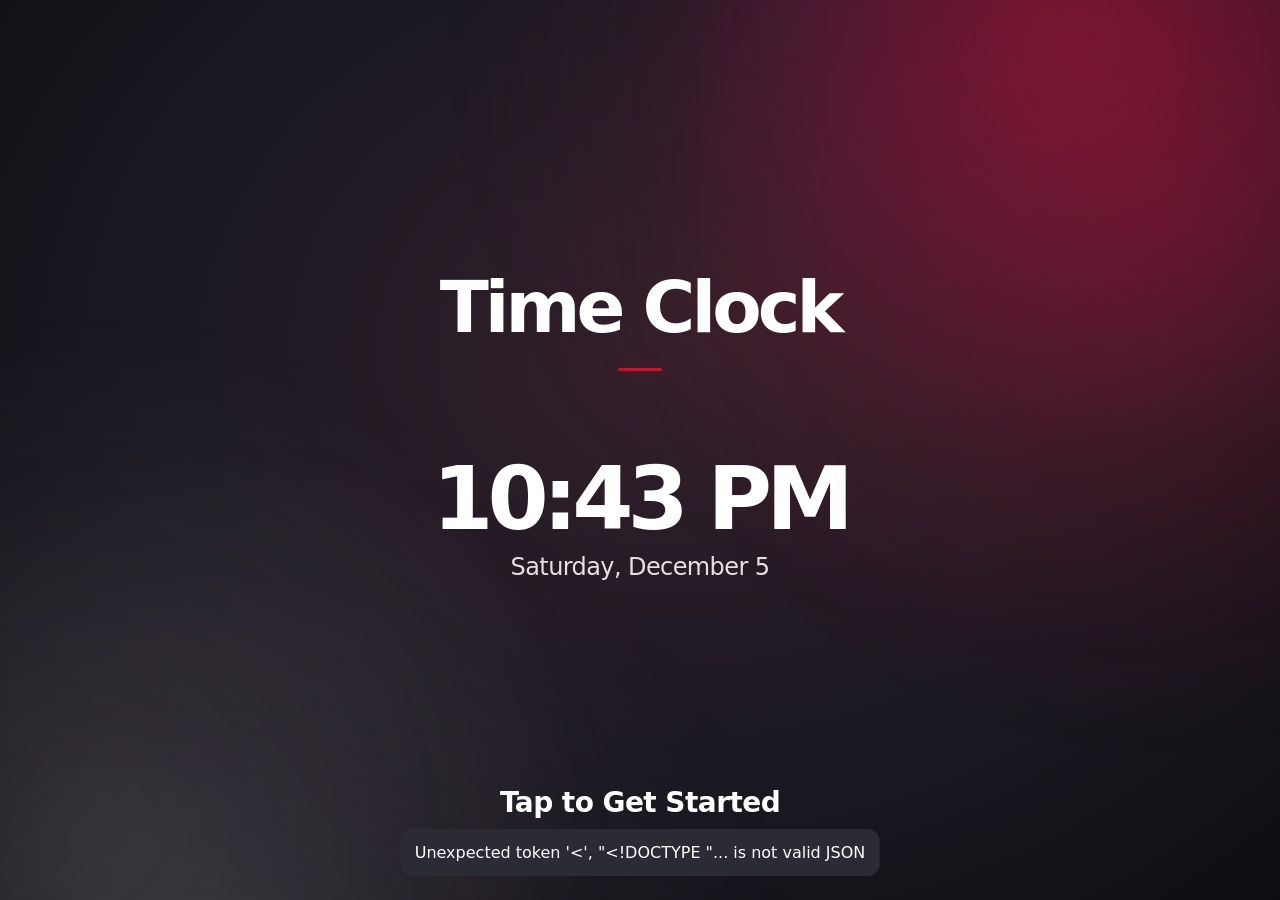
==== public/index.html @ 02bc286e "URGENT: restore known-good original kiosk welcome screen before holiday theme changes" ====
<!doctype html><html lang="en"><head><meta charset="utf-8"><meta name="viewport" content="width=device-width,initial-scale=1"><meta name="theme-color" content="#101116"><meta name="apple-mobile-web-app-capable" content="yes"><meta name="apple-mobile-web-app-title" content="CFI Time"><link rel="manifest" href="/manifest.webmanifest"><link rel="icon" href="/icon.svg"><link rel="apple-touch-icon" href="/icon-192.png"><title>CFI Time Clock</title><style>
*{box-sizing:border-box}body{margin:0;background:#f7f7f9;color:#202127;font-family:-apple-system,BlinkMacSystemFont,Inter,system-ui,sans-serif}main{max-width:540px;margin:auto;padding:28px 20px 70px}.top{display:flex;justify-content:space-between;align-items:center;margin-bottom:40px}.brand{display:flex;align-items:center;gap:12px;font-size:21px;letter-spacing:-.06em;font-weight:800}.logo{background:#b81025;color:white;border-radius:14px;width:46px;height:46px;display:grid;place-items:center;font-size:26px}.grey{color:#9798a2}.eyebrow{font-size:15px;font-weight:800;letter-spacing:.06em;color:#878893}.hello{font-size:33px;letter-spacing:-.06em;margin:10px 0}.sub{font-size:17px;color:#767883;line-height:1.5}.card{background:#fff;border:1px solid #eeeef1;border-radius:24px;padding:22px;box-shadow:0 8px 25px #22222205;margin-top:23px}.punch{text-align:center;padding:28px 22px 22px}.pill{display:inline-block;font-size:14px;border-radius:20px;padding:9px 14px;background:#e9f7f0;color:#238259;font-weight:800}.pill.off{background:#f1f1f4;color:#7c7e87}.clock{font-size:54px;letter-spacing:-.08em;font-weight:750;font-variant-numeric:tabular-nums;margin:22px 0 3px}.actions,.stats{display:grid;grid-template-columns:1fr 1fr;gap:12px;margin-top:22px}button{font:inherit;cursor:pointer}button:disabled{opacity:.35}.action{border:0;border-radius:16px;padding:24px 9px;font-weight:750;font-size:19px;background:#f0f0f3;color:#696974}.action.active,.primary{color:white;background:#b81025}.primary{border:0;border-radius:14px;padding:18px;width:100%;font-weight:750;font-size:18px}.stat{padding:20px}.label{color:#767882;font-size:16px}.value{font-size:30px;font-weight:750;letter-spacing:-.05em;margin-top:8px}.section{font-size:18px;letter-spacing:-.04em;margin:28px 0 12px}.link{border:0;width:100%;padding:21px;background:white;text-align:left;font-weight:700;font-size:18px;color:#2c2c32}.link+.link{border-top:1px solid #f0f0f2}.link small{display:block;color:#858792;font-size:15px;font-weight:400;margin-top:5px}.input{width:100%;margin:8px 0 18px;padding:16px;border-radius:14px;background:#fafafa;border:1px solid #e5e5e8;font:inherit;font-size:18px}.field{font-size:16px;font-weight:750;color:#666}.hidden{display:none!important}.overlay{position:fixed;inset:0;z-index:3;background:#15151c88;display:flex;align-items:flex-end;justify-content:center;padding:12px}.modal{background:white;border-radius:25px;padding:24px;width:100%;max-width:500px;max-height:89vh;overflow:auto}.row{padding:15px 0;border-bottom:1px solid #ededf0;display:flex;justify-content:space-between;gap:16px;font-size:16px}.muted{font-size:15px;color:#858691}.info{background:#f7f7f8;color:#747680;padding:14px;border-radius:12px;margin:16px 0;font-size:15px;line-height:1.5}.close{float:right;border:0;background:#f1f1f4;border-radius:10px;padding:8px 12px;color:#666}.toast{position:fixed;bottom:24px;left:50%;transform:translateX(-50%);background:#2b2b34;color:white;padding:14px;border-radius:12px;font-size:16px;max-width:90vw}@media(min-width:700px){.overlay{align-items:center}}

main{text-align:center;max-width:520px;padding:20px 18px 60px}.top{display:flex;flex-direction:column;align-items:center;gap:14px;margin-bottom:29px}.brand{width:min(100%,345px);background:#18191d;border-radius:21px;padding:15px 19px;justify-content:center;box-shadow:0 9px 26px #1111}.real-logo{width:100%;max-width:280px;display:block;object-fit:contain}#signout{font-size:15px;padding:11px 16px}.eyebrow,.hello,.sub,.section,.label,.muted,.link,.row{text-align:center}.hello{font-size:clamp(29px,7vw,37px);line-height:1.17;margin:10px 0}.sub{font-size:17px}.punch{padding:30px 19px}.pill{font-size:15px;letter-spacing:.01em}.actions{display:block;margin-top:27px}.action{display:block;width:100%;font-size:23px;min-height:76px;padding:19px}.action.active{background:#b81025;box-shadow:0 10px 25px #b8102530}.action:disabled{display:none}.primary{background:#b81025}.today-title{font-size:21px;margin:28px 0 11px;font-weight:800;letter-spacing:-.05em}.today-card{padding:7px 20px}.punch-entry{border-bottom:1px solid #f0f0f2;display:flex;align-items:center;justify-content:center;gap:14px;padding:15px 0;font-size:17px}.punch-entry:last-child{border:0}.punch-time{font-variant-numeric:tabular-nums;font-weight:800}.punch-label{color:#70717c}.entry-dot{width:10px;height:10px;background:#18a46a;border-radius:50%;flex-shrink:0}.entry-dot.out{background:#b8b8c1}.empty{padding:22px 2px;font-size:16px;color:#868792;line-height:1.5}.link{text-align:center;display:block;padding:20px}.link small{font-size:15px}.success-layer{position:fixed;inset:0;z-index:40;display:flex;align-items:center;justify-content:center;padding:20px;background:#f7f7f9ed;backdrop-filter:blur(9px);animation:fade .22s ease-out}.success-card{max-width:430px;width:100%;border-radius:29px;padding:38px 24px;background:white;border:1px solid #eeeef0;box-shadow:0 20px 70px #1b1b2521;text-align:center}.success-check{width:105px;height:105px;border-radius:50%;display:grid;place-items:center;margin:0 auto 22px;background:#eaf9ef;color:#178858;animation:pop .45s cubic-bezier(.2,1.5,.3,1)}.success-check svg{width:56px;height:56px;fill:none;stroke:currentColor;stroke-width:5;stroke-linecap:round;stroke-linejoin:round}.success-title{font-size:31px;line-height:1.17;font-weight:800;letter-spacing:-.055em}.success-sub{font-size:18px;color:#767784;line-height:1.5;margin:13px 0 24px}.success-done{background:#b81025;color:white;border:0;border-radius:15px;min-height:54px;width:100%;font-size:18px;font-weight:800}@keyframes fade{from{opacity:0}to{opacity:1}}@keyframes pop{from{opacity:0;transform:scale(.6)}75%{transform:scale(1.06)}to{transform:scale(1)}}@media(prefers-reduced-motion:reduce){.success-layer,.success-check{animation:none}}

/* Keep the authentic round tire emblem; do not frame the logo in a black box. */
.top{margin-bottom:26px}
.brand{background:transparent!important;box-shadow:none!important;border-radius:0!important;padding:0!important;width:100%!important;display:flex;flex-direction:column;align-items:center;justify-content:center;gap:10px}
.emblem-crop{position:relative;display:block;width:140px;height:140px;overflow:hidden;border-radius:50%;flex-shrink:0}
.emblem-crop .real-logo{position:absolute;display:block;width:386px!important;max-width:none!important;height:139px!important;left:-43px;top:0;object-fit:initial}
.brand-title{font-size:18px;font-weight:800;letter-spacing:-.035em;color:#24242c}
@media(max-width:400px){.brand{max-width:none!important;padding:0!important}}

#signout{display:block!important;margin:12px auto 0!important;min-height:54px!important;min-width:190px!important;border-radius:15px!important;font-size:19px!important;font-weight:750!important;background:#ffffff!important;color:#b81025!important;border:2px solid #b81025!important;box-shadow:0 3px 14px #201c200b}
#signout.hidden{display:none!important}
.inactivity-label{margin-top:7px;text-align:center;font-size:14px;color:#777986;font-variant-numeric:tabular-nums;font-weight:600}
.today-card .row{text-align:center;align-items:center}
.modal .section{text-align:center;margin:22px 0 8px}
.modal .row{font-size:17px}

/* Shared-device readability adjustments */
#login .input{text-align:center;font-variant-numeric:tabular-nums}
#login .input::placeholder{text-align:center}
.inactivity-label .countdown-number{color:#b81025;font-weight:800;font-variant-numeric:tabular-nums}
.visually-hidden{position:absolute;width:1px;height:1px;padding:0;margin:-1px;overflow:hidden;clip:rect(0,0,0,0);white-space:nowrap;border:0}

/* Minimal centered employee experience */
main.login-mode{min-height:100svh;display:flex;flex-direction:column;justify-content:center;padding-top:max(24px,env(safe-area-inset-top));padding-bottom:max(32px,env(safe-area-inset-bottom))}
.login-mode .top{margin:0 0 24px;min-height:0}
.login-mode .brand{gap:0}
.login-mode #app{width:100%}
.login-mode .signin-card{margin-top:0;padding:30px 24px}
.login-mode .signin-card h2{margin:6px 0 24px;font-size:24px}
.signed-in-mode .brand{display:none!important}
.signed-in-mode .top{margin:0 0 22px;min-height:0;gap:7px}
.signed-in-mode{padding-top:max(20px,env(safe-area-inset-top))}
.signed-in-mode{min-height:100svh;display:flex;flex-direction:column;justify-content:center;padding-bottom:max(30px,env(safe-area-inset-bottom))}
.signed-in-mode #app{width:100%}
@media(max-height:900px){.signed-in-mode{justify-content:flex-start}}
.signed-in-mode .hello{margin:10px 0 24px}
.option-actions{display:grid;grid-template-columns:1fr;gap:13px;margin:0}
.option-button{display:block;width:100%;min-height:64px;background:#faeff1!important;border:1.5px solid #e9bfc6!important;border-radius:18px!important;box-shadow:0 4px 12px #5113240d;color:#832034!important;text-align:center;transition:background .15s ease,transform .15s ease}
.option-button small{color:#806c73!important}
.option-button:active{background:#f3dfe3!important;transform:scale(.99)}
.option-button:focus-visible{outline:3px solid #b81025;outline-offset:3px}
@media(min-width:700px){main.login-mode{min-height:100vh}}
@media(max-height:700px){main.login-mode{justify-content:flex-start;padding-top:25px}.login-mode .top{margin-bottom:20px}}

/* Large, on-screen keypad for shared employee tablets and phones. */
.login-mode .signin-card{max-width:410px;width:100%;margin-inline:auto;padding:19px 22px 22px}
.login-mode .signin-card h2{margin:0 0 16px;font-size:24px}
.login-mode .top{margin-bottom:16px}
.login-mode .emblem-crop{width:118px;height:118px}
.login-mode .emblem-crop .real-logo{width:325px!important;height:118px!important;left:-36px}
.keypad-display{display:flex;align-items:center;justify-content:center;width:100%;height:55px;background:#f7f7f9;border:1px solid #e7e7ec;border-radius:13px;color:#858792;font-size:17px;font-variant-numeric:tabular-nums;white-space:nowrap;margin-bottom:12px}
.keypad-display.has-value{color:#202127;font-size:27px;font-weight:750;letter-spacing:.10em}
.keypad{display:grid;grid-template-columns:repeat(3,minmax(0,1fr));gap:8px}
.keypad-key{height:58px;border-radius:13px;border:1px solid #e3e3e9;background:#f6f6f8;color:#292a31;font-size:26px;font-weight:730;touch-action:manipulation;-webkit-tap-highlight-color:transparent}
.keypad-key:active{background:#e6e6eb;transform:scale(.98)}
.keypad-key:focus-visible{outline:3px solid #b81025;outline-offset:1px}
.keypad-utility{font-size:23px;background:#f6edef;color:#a8243d}
.keypad-submit{margin-top:12px;min-height:54px;touch-action:manipulation}
.keypad-submit:disabled{opacity:.45}
@media(max-height:710px){main.login-mode{justify-content:flex-start;padding-top:14px}.login-mode .emblem-crop{width:94px;height:94px}.login-mode .emblem-crop .real-logo{width:259px!important;height:94px!important;left:-29px}.login-mode .top{margin-bottom:12px}.keypad-key{height:52px}.login-mode .signin-card{padding:15px 18px}}
.login-error{margin-top:12px;padding:11px 13px;border-radius:12px;background:#fff1f1;color:#a41d31;font-size:15px;font-weight:650;line-height:1.4;text-align:center}

/* Shared-device session controls are last, after the two secondary actions. */
.session-controls{width:100%;display:flex;flex-direction:column;align-items:center;gap:8px;margin-top:25px;padding-bottom:12px}
.session-controls #signout{margin:0 auto!important;min-width:210px!important}
.session-controls .inactivity-label{margin-top:0;font-size:15px}
.signed-in-mode .top{display:none}
.signed-in-mode #app{flex:0 0 auto}

/* Sign Out belongs to the final section, not the top navigation. */
#app .session-controls{display:flex;flex-direction:column;align-items:center;justify-content:center;gap:8px;width:100%;margin:25px 0 0;padding:0 0 12px}
#app .session-controls #signout{margin:0 auto!important;min-width:210px}
#app .session-controls #inactivity{margin:0}

/* Visual hierarchy: a single primary action, quiet supporting information. */
.login-brand-caption{font-size:20px;font-weight:800;letter-spacing:-.035em;line-height:1.2;color:#292932}
.login-mode .brand{gap:11px!important}
main.signed-in-mode{min-height:100svh;display:flex;flex-direction:column;justify-content:center;padding:max(28px,env(safe-area-inset-top)) 18px max(30px,env(safe-area-inset-bottom))}
main.signed-in-mode #app{width:100%;flex:0 0 auto}
.clock-home{width:100%;display:flex;flex-direction:column;gap:0;align-items:center}
.employee-greeting{width:100%;margin:0 0 22px;text-align:center}
.employee-greeting .eyebrow{font-size:13px;letter-spacing:.085em;color:#92949e}
.employee-greeting .hello{margin:8px 0 0;font-size:clamp(25px,6vw,33px);line-height:1.18;letter-spacing:-.05em}
.primary-zone{width:100%;background:#fff;border:1px solid #f0f0f2;border-radius:25px;padding:25px 21px 20px;box-shadow:0 8px 30px #20203008;display:flex;flex-direction:column;align-items:center}
.status-line{font-size:15px;font-weight:700;color:#23825b;display:flex;gap:8px;align-items:center;margin-bottom:20px}
.status-line .entry-dot{width:9px;height:9px}
.status-line:has(.entry-dot.out){color:#767984}
.main-clock-button{display:flex;align-items:center;justify-content:center;gap:13px;background:#b81025;color:white;width:100%;border:0;border-radius:17px;font-size:clamp(27px,7vw,35px);font-weight:790;letter-spacing:-.04em;min-height:96px;box-shadow:0 12px 23px #b8102525;cursor:pointer;touch-action:manipulation}
.main-clock-button:active{transform:scale(.99);background:#a40c20}
.main-clock-button:focus-visible{outline:3px solid #b81025;outline-offset:4px}
.clock-arrow{font-size:33px;font-weight:700}
.last-punch{font-size:14px;color:#858692;margin-top:15px;font-variant-numeric:tabular-nums}
.daily-section{width:100%;text-align:center;margin-top:25px}
.quiet-heading{font-size:15px;font-weight:750;color:#787b86;margin:0 0 9px;letter-spacing:-.015em}
.compact-punches{display:flex;flex-direction:column;align-items:center;gap:2px}
.compact-punches .punch-entry{width:100%;border:0;padding:7px 0;font-size:16px;gap:13px}
.compact-punches .punch-label{min-width:31px;color:#858791}
.compact-punches .punch-time{font-size:17px;font-weight:750}
.daily-section .empty{padding:6px 0;font-size:15px}
.clock-home .option-actions{display:grid;grid-template-columns:repeat(2,minmax(0,1fr));gap:11px;width:100%;margin-top:29px}
.clock-home .option-button{display:flex;flex-direction:column;align-items:center;justify-content:center;gap:8px;border:1px solid #e6e7eb!important;border-radius:17px!important;background:#eceef2!important;color:#474955!important;min-height:83px;padding:12px 5px;font-size:15px;line-height:1.22;font-weight:700;box-shadow:none;cursor:pointer}
.clock-home .option-button svg{width:23px;height:23px;color:#727580}
.clock-home .option-button:active{background:#e1e3e9!important}
.clock-home .option-button:focus-visible{outline:3px solid #b81025;outline-offset:3px}
#app .session-controls{margin:26px 0 0;padding:0;gap:7px}
#app .session-controls #signout{min-height:36px!important;min-width:auto!important;padding:5px 15px!important;background:transparent!important;border:0!important;border-radius:8px!important;color:#858791!important;font-size:15px!important;font-weight:650!important;box-shadow:none!important}
#app .session-controls #signout:focus-visible{outline:2px solid #b81025}
#app .session-controls .inactivity-label{font-size:12px;color:#9a9ba4}
#app .session-controls .countdown-number{font-weight:750}
@media(max-height:740px){main.signed-in-mode{justify-content:flex-start;padding-top:25px;padding-bottom:24px}.employee-greeting{margin-bottom:18px}.primary-zone{padding:19px}.main-clock-button{min-height:80px}.daily-section{margin-top:18px}.clock-home .option-actions{margin-top:22px}#app .session-controls{margin-top:20px}}
@media(max-width:360px){.clock-home .option-button{font-size:13px;min-height:76px}.primary-zone{padding:17px 15px}.clock-home .option-actions{gap:8px}}
html:has(main.welcome-mode),body:has(main.welcome-mode){background:#101116}
main.welcome-mode{position:relative;width:100%;max-width:none;height:100svh;min-height:100svh;margin:0;padding:0;overflow:hidden}
.welcome-mode .top,.welcome-mode #sessionControls{display:none!important}.welcome-mode #app{height:100%;width:100%}
.welcome-touch{position:relative;isolation:isolate;display:flex;align-items:center;justify-content:center;width:100%;height:100%;min-height:100svh;border:0;overflow:hidden;background:radial-gradient(ellipse at 60% 35%,#301c28,#17171e 49%,#090b0f 100%);color:white;cursor:pointer;touch-action:manipulation}
.welcome-touch:focus-visible{outline:4px solid #fff;outline-offset:-8px}
.ambient{position:absolute;z-index:-1;pointer-events:none;border-radius:50%;filter:blur(20px);opacity:.7}
.ambient-red{width:85vmax;height:85vmax;top:-48vmax;right:-39vmax;background:radial-gradient(circle,#b8102575 0%,#ae153523 49%,transparent 72%);animation:drift-red 24s ease-in-out infinite alternate}
.ambient-white{width:80vmax;height:80vmax;bottom:-49vmax;left:-43vmax;background:radial-gradient(circle,#f2f2fa2a,transparent 72%);animation:drift-white 30s ease-in-out infinite alternate}
.welcome-center{display:flex;flex-direction:column;align-items:center;gap:18px;transform:translateY(-3vh)}
.welcome-mark{display:block;width:165px;height:165px;filter:drop-shadow(0 0 35px #b810253c)}
.welcome-mark .emblem-crop{width:165px;height:165px}
.welcome-mark .real-logo{width:455px!important;height:165px!important;left:-51px!important;top:0!important}
.welcome-center strong{font-size:clamp(32px,7vw,48px);font-weight:760;letter-spacing:-.05em}
.welcome-rule{display:block;width:44px;height:3px;background:#be1933;border-radius:6px;box-shadow:0 0 17px #be193370}
.welcome-prompt{position:absolute;bottom:max(9vh,40px);font-size:clamp(18px,4vw,23px);font-weight:600;letter-spacing:-.02em;animation:quiet-pulse 3.5s ease-in-out infinite}
@keyframes drift-red{to{transform:translate(-22%,22%) scale(1.22)}}@keyframes drift-white{to{transform:translate(23%,-19%) scale(1.2)}}@keyframes quiet-pulse{0%,100%{opacity:.58}50%{opacity:1}}
@media(max-height:560px){.welcome-mark{width:120px;height:120px}.welcome-mark .emblem-crop{width:120px;height:120px}.welcome-mark .real-logo{width:331px!important;height:120px!important;left:-37px!important}.welcome-prompt{bottom:22px}}
@media(prefers-reduced-motion:reduce){.ambient,.welcome-prompt{animation:none!important}}

/* Seamless CFI emblem morph and ambient color transition to the numeric keypad. */
.welcome-transition-snapshot{position:fixed!important;inset:0!important;width:100%!important;height:100%!important;min-height:0!important;z-index:10001!important;pointer-events:none!important;margin:0!important}
.welcome-moving-logo{display:block;filter:drop-shadow(0 0 35px #b810253c)}
.welcome-moving-title{display:block;text-align:center;}
.welcome-moving-logo .emblem-crop{display:block;width:100%;height:100%}
@media(prefers-reduced-motion:reduce){.welcome-transition-snapshot,.welcome-moving-logo{display:none!important}}

/* Employee-facing readability pass: approximately 20% larger text.
   Preserve clear hierarchy and readable narrow-screen wrapping. */
.welcome-center strong{font-size:clamp(38px,8.4vw,58px)}
.welcome-prompt{font-size:clamp(21px,4.8vw,28px)}
.login-brand-caption{font-size:24px}
.login-mode .signin-card h2{font-size:29px;line-height:1.18}
.login-mode .keypad-display{font-size:20px;padding:0 8px;white-space:normal;text-align:center;line-height:1.15;min-height:59px}
.login-mode .keypad-display.has-value{font-size:32px}
.login-mode .keypad-key{font-size:31px}
.login-mode .keypad-utility{font-size:27px}
.login-mode .keypad-submit{font-size:clamp(19px,5vw,23px)}
.login-mode .login-error{font-size:18px}
.employee-greeting .eyebrow{font-size:16px}
.employee-greeting .hello{font-size:clamp(29px,7.2vw,40px);line-height:1.15}
.status-line{font-size:18px}
.main-clock-button{font-size:clamp(32px,8.4vw,42px)}
.clock-arrow{font-size:39px}
.last-punch{font-size:17px}
.quiet-heading{font-size:18px}
.compact-punches .punch-entry{font-size:19px}
.compact-punches .punch-label{min-width:39px}
.compact-punches .punch-time{font-size:21px}
.daily-section .empty{font-size:18px}
.clock-home .option-button{font-size:18px;min-height:96px;padding:12px 8px}
#app .session-controls #signout{font-size:18px!important;min-height:42px!important}
#app .session-controls .inactivity-label{font-size:14px}
.success-title{font-size:clamp(31px,7.6vw,37px)}
.success-sub{font-size:21px}
.success-done{font-size:22px}
.modal h2{font-size:clamp(25px,6vw,32px)}
.modal .sub,.modal .field,.modal .info,.modal .row{font-size:clamp(18px,4.6vw,21px)}
.modal .input,.modal select,.modal .primary{font-size:19px}
@media(max-width:360px){
 .employee-greeting .hello{font-size:clamp(26px,7vw,32px)}
 .clock-home .option-button{font-size:16px;min-height:89px}
 .login-mode .keypad-key{font-size:29px}
}
@media(max-height:710px){
 .login-mode .keypad-key{height:50px}
 .login-mode .signin-card{padding:14px 18px 16px}
 .login-mode .signin-card h2{margin-bottom:12px}
 .login-mode .keypad-display{min-height:52px;margin-bottom:9px}
 .login-mode .keypad-submit{min-height:48px}
}

/* CFI emblem refresh: scalable vector, no raster enlargement/cropping. */
.emblem-crop{border-radius:50%;overflow:visible}
.emblem-crop .emblem-vector{display:block;width:100%;height:100%;object-fit:contain}
.welcome-mark{filter:drop-shadow(0 0 24px #b810253e);animation:mark-breathe 7s ease-in-out infinite}
.welcome-mark .emblem-crop{width:100%;height:100%}
@keyframes mark-breathe{0%,100%{filter:drop-shadow(0 0 20px #b8102535)}50%{filter:drop-shadow(0 0 35px #cd173b66)}}

/* More definite separation between the output display and keypad controls. */
.login-mode .keypad-display{min-height:64px;margin-bottom:14px;border-radius:14px;background:#fff;border:1.5px solid #d6d7df;box-shadow:inset 0 2px 6px #20232a0b;color:#9295a0;font-size:16px;font-weight:550;letter-spacing:0}
.login-mode .keypad-display.has-value{background:#fff;color:#1e2028;border-color:#b8bbc5;box-shadow:inset 0 2px 6px #20232a09,0 0 0 3px #15182206;font-size:34px;font-weight:800;letter-spacing:.10em}
.login-mode .keypad-key{background:#e9ebf0;border:1px solid #dfe1e8;color:#353842;font-size:27px;font-weight:530;box-shadow:0 2px 0 #d1d3dc,0 5px 9px #1c24300a;transition:background .12s ease,transform .12s ease,box-shadow .12s ease}
.login-mode .keypad-key:active{background:#d8dbe5;transform:translateY(2px);box-shadow:0 0 0 #d1d3dc}
.login-mode .keypad-utility{background:#f5e9ed;border-color:#eedde3;color:#a8233c;font-size:26px;font-weight:700;box-shadow:0 2px 0 #e5cdd5}
.login-mode .keypad-submit{box-shadow:0 6px 14px #b810251c}
@media(max-height:710px){.login-mode .keypad-display{min-height:52px;margin-bottom:9px}.login-mode .keypad-key{height:50px}}

/* Stronger but still gentle living background on the idle screen. */
.welcome-touch{background:radial-gradient(ellipse at 53% 39%,#34202c 0%,#1c1922 51%,#0b0d11 100%)}
.welcome-touch::before,.welcome-touch::after{content:"";position:absolute;z-index:-1;pointer-events:none;border-radius:50%;will-change:transform}
.welcome-touch::before{width:95vmax;height:85vmax;left:-33vmax;bottom:-49vmax;background:radial-gradient(ellipse,#e0d9e021 0%,#8c67701a 33%,transparent 70%);filter:blur(24px);animation:welcome-soft-sweep 17s ease-in-out infinite alternate}
.welcome-touch::after{width:90vmax;height:90vmax;right:-29vmax;top:-42vmax;background:radial-gradient(circle,#ad153d99 0%,#9a1b4d55 30%,#4e21302f 53%,transparent 75%);filter:blur(32px);animation:welcome-red-sweep 13s ease-in-out infinite alternate}
.welcome-touch .ambient-red{width:83vmax;height:83vmax;top:-25vmax;right:-32vmax;opacity:.68;animation:drift-red 15s ease-in-out infinite alternate}
.welcome-touch .ambient-white{width:82vmax;height:82vmax;bottom:-36vmax;left:-34vmax;opacity:.64;animation:drift-white 20s ease-in-out infinite alternate}
@keyframes welcome-red-sweep{0%{transform:translate3d(5%,-4%,0) scale(.91)}50%{transform:translate3d(-20%,20%,0) scale(1.18)}100%{transform:translate3d(-37%,36%,0) scale(1.26)}}
@keyframes welcome-soft-sweep{0%{transform:translate3d(-8%,6%,0) scale(.9)}50%{transform:translate3d(22%,-12%,0) scale(1.13)}100%{transform:translate3d(36%,-22%,0) scale(1.2)}}
@media(prefers-reduced-motion:reduce){.welcome-mark,.welcome-touch::before,.welcome-touch::after,.welcome-touch .ambient-red,.welcome-touch .ambient-white{animation:none!important}}

/* Idle screen is intentionally typography-only. Original tire emblem remains on sign-in. */
.welcome-mode .welcome-center{gap:19px}
.welcome-mode .welcome-center strong{font-size:clamp(44px,9vw,72px);letter-spacing:-.055em}
.login-mode .emblem-crop{width:118px;height:118px;overflow:hidden}
.login-mode .emblem-crop .real-logo{position:absolute;display:block;width:325px!important;max-width:none!important;height:118px!important;left:-36px!important;top:0!important;object-fit:initial}
@media(max-height:710px){.login-mode .emblem-crop{width:94px;height:94px}.login-mode .emblem-crop .real-logo{width:259px!important;height:94px!important;left:-29px!important}}

/* Quiet scene-to-scene transitions: no flying panels, oversized scaling, or flashing. */
.signin-crossfade-veil{position:fixed;inset:0;z-index:25;background:#f7f7f9;pointer-events:none;overflow:hidden;display:flex;justify-content:center;align-items:center}
.signin-crossfade-veil>main.login-mode{width:100%;max-width:520px;min-height:100svh;overflow:hidden}
.welcome-transition-snapshot{background:#101116;z-index:25!important}
@media(prefers-reduced-motion:reduce){.signin-crossfade-veil{display:none}}

/* Calm, spacious clock layout for shared tablets. */
main.signed-in-mode{justify-content:flex-start;padding-top:max(45px,env(safe-area-inset-top));padding-bottom:35px}
.employee-greeting{margin-bottom:34px}
.employee-greeting .eyebrow{font-size:18px;letter-spacing:.075em}
.employee-greeting .hello{font-size:clamp(32px,7.4vw,42px);line-height:1.14;margin-top:12px}
.primary-zone{padding:31px 24px 27px;border-radius:27px}
.status-line{font-size:20px;margin-bottom:26px}
.main-clock-button{min-height:100px}
.last-punch{font-size:19px;margin-top:23px}
.daily-section{margin-top:42px;padding:0 5px}
.quiet-heading{font-size:22px;margin-bottom:18px}
.compact-punches{gap:6px}
.compact-punches .punch-entry{padding:10px 0;font-size:21px;gap:17px}
.compact-punches .punch-label{min-width:46px}
.compact-punches .punch-time{font-size:23px}
.daily-section .empty{font-size:19px;padding:10px 0}
.clock-home .option-actions{margin-top:43px;gap:14px}
.clock-home .option-button{font-size:19px;min-height:98px}
#app .session-controls{margin-top:33px;gap:12px}
#app .session-controls #signout{font-size:20px!important;min-height:43px!important}
#app .session-controls .inactivity-label{font-size:17px}
.questions-signin{text-align:center;margin:17px 0 10px}
.questions-clock{margin:22px 0 10px;text-align:center}
.questions-link{border:0;background:transparent;color:#9f2038;padding:10px 15px;min-height:45px;border-radius:10px;font-size:19px;font-weight:750;cursor:pointer}
.questions-link span{margin-left:3px;display:inline-block;transition:transform .15s ease}
.questions-link:active span{transform:translateX(3px)}
.questions-link:focus-visible{outline:3px solid #b81025;outline-offset:2px}
.questions-modal{text-align:center;clear:both;padding:8px 0 4px}
.questions-modal h2{font-size:29px;margin:5px 0 13px}
.questions-description{font-size:19px;line-height:1.4;margin:0 0 18px;color:#565862}
.questions-qr{width:min(245px,75vw);background:#fff;padding:9px;border:1px solid #e5e6ea;border-radius:16px;margin:0 auto 19px}
.questions-qr svg{display:block;width:100%;height:auto}
.questions-sms{display:inline-block;background:#b81025;border-radius:13px;color:white;padding:13px 20px;font-size:18px;font-weight:750;text-decoration:none}
.questions-number{font-size:16px;color:#777985;margin:14px 0 0}
@media(max-height:740px){main.signed-in-mode{padding-top:25px}.employee-greeting{margin-bottom:25px}.primary-zone{padding:25px 20px}.daily-section{margin-top:32px}.clock-home .option-actions{margin-top:33px}#app .session-controls{margin-top:24px}}
@media(max-width:360px){.employee-greeting .hello{font-size:31px}.status-line{font-size:18px}.compact-punches .punch-time{font-size:21px}}

/* Tablet layout pass: center the entire employee experience, not individual fragments. */
main.signed-in-mode{min-height:100svh;justify-content:center;padding:32px 18px max(32px,env(safe-area-inset-bottom))}
.signed-in-mode #app{width:100%}
.employee-greeting{margin-bottom:29px}
.primary-zone{padding:28px 23px 25px}
.status-line{margin-bottom:22px}
.main-clock-button{min-height:96px}
.last-punch{margin-top:19px}
.daily-section{margin-top:31px}
.quiet-heading{margin-bottom:13px}
.compact-punches .punch-entry{padding:8px 0}
.clock-home .option-actions{margin-top:31px}
.clock-home .option-button{min-height:88px}
.clock-home .questions-clock{display:flex;width:100%;justify-content:center;align-items:center;margin:18px 0 0;text-align:center}
.clock-home .questions-link{display:inline-flex;align-items:center;justify-content:center;gap:4px;min-height:48px;min-width:145px;text-align:center}
#app .session-controls{display:flex;align-items:center;justify-content:center;gap:9px;margin:18px 0 0;padding:0}
#app .session-controls #signout{display:inline-flex!important;align-items:center!important;justify-content:center!important;min-width:190px!important;min-height:52px!important;padding:10px 24px!important;border:2px solid #b81025!important;border-radius:999px!important;background:#fff!important;color:#b81025!important;box-shadow:0 3px 12px #b8102510!important;font-size:19px!important;font-weight:800!important}
#app .session-controls #signout:active{background:#fcecef!important;transform:scale(.98)}
#app .session-controls #signout:focus-visible{outline:3px solid #b81025;outline-offset:3px}
#app .session-controls #inactivity{font-size:15px;color:#9698a2}
@media(max-height:790px){
 main.signed-in-mode{justify-content:flex-start;padding-top:22px;padding-bottom:22px}
 .employee-greeting{margin-bottom:19px}
 .primary-zone{padding:20px 19px}
 .status-line{margin-bottom:15px}
 .main-clock-button{min-height:80px}
 .last-punch{margin-top:13px}
 .daily-section{margin-top:20px}
 .quiet-heading{margin-bottom:7px}
 .clock-home .option-actions{margin-top:21px}
 .clock-home .option-button{min-height:78px}
 .clock-home .questions-clock{margin-top:8px}
 #app .session-controls{margin-top:8px}
}

/* Keep the wall-tablet sign-in keypad stationary and fully tappable. */
html:has(main.login-mode),body:has(main.login-mode){height:100%;overflow:hidden;overscroll-behavior:none}
main.login-mode{height:100dvh;min-height:0!important;max-height:100dvh;overflow:hidden;box-sizing:border-box;display:flex;flex-direction:column;justify-content:center;padding:clamp(8px,2.2dvh,22px) 18px;touch-action:pan-x}
.login-mode .top{flex:0 0 auto;margin-bottom:clamp(5px,1.8dvh,15px)}
.login-mode #app{flex:0 0 auto;width:100%;min-height:0}
.login-mode .signin-card{margin-top:0;padding:clamp(12px,2dvh,20px) 20px}
.login-mode .signin-card h2{margin:0 0 clamp(7px,1.7dvh,15px)}
.login-mode .keypad{gap:clamp(5px,1dvh,8px)}
.login-mode .keypad-key{height:clamp(40px,6.6dvh,58px)}
.login-mode .keypad-display{min-height:clamp(46px,6.5dvh,62px);margin-bottom:clamp(7px,1.2dvh,12px)}
.login-mode .keypad-submit{min-height:clamp(44px,6dvh,54px);margin-top:clamp(8px,1.2dvh,12px)}
.login-mode .questions-signin{margin:clamp(5px,1dvh,10px) 0 0}
.login-mode .questions-link{min-height:38px;padding:5px 12px}
@media(max-height:790px){
 .login-mode .emblem-crop{width:88px;height:88px}
 .login-mode .emblem-crop .real-logo{width:243px!important;height:88px!important;left:-27px!important}
 .login-mode .brand{gap:6px!important}
 .login-mode .login-brand-caption{font-size:21px}
 .login-mode .signin-card h2{font-size:25px}
 .login-mode .keypad-display{font-size:17px}
 .login-mode .keypad-key{font-size:27px}
}
@media(max-height:610px){
 main.login-mode{justify-content:flex-start;padding:5px 14px}
 .login-mode .top{margin-bottom:4px}
 .login-mode .emblem-crop{width:58px;height:58px}
 .login-mode .emblem-crop .real-logo{width:160px!important;height:58px!important;left:-18px!important}
 .login-mode .login-brand-caption{font-size:17px}
 .login-mode .signin-card{padding:8px 14px}
 .login-mode .signin-card h2{font-size:20px;margin:0 0 6px}
 .login-mode .keypad-key{height:38px;font-size:23px}
 .login-mode .keypad-display{min-height:39px}
 .login-mode .keypad-submit{min-height:39px}
 .login-mode .questions-signin{margin:2px 0}
 .login-mode .questions-link{min-height:34px;font-size:16px}
}
/* Space belongs BETWEEN the Sign Out button and its countdown, not below them. */
#app .session-controls{gap:0!important;padding-bottom:0!important}
#app .session-controls #inactivity{margin-top:21px!important}
@media(max-height:790px){#app .session-controls #inactivity{margin-top:16px!important}}
/* Bigger keypad targets: squarer corners, stronger placeholder hierarchy. */
.login-mode .keypad-display:not(.has-value){font-size:clamp(19px,4.9vw,24px)!important;font-weight:650!important;letter-spacing:-.03em;line-height:1.15}
.login-mode .keypad-key{height:clamp(53px,7.6dvh,76px);border-radius:10px}
.login-mode .keypad{gap:9px}
@media(max-height:790px){.login-mode .keypad-key{height:clamp(46px,7dvh,58px)}.login-mode .keypad{gap:7px}}
@media(max-height:610px){.login-mode .keypad-key{height:38px}.login-mode .keypad{gap:5px}.login-mode .keypad-display:not(.has-value){font-size:18px!important}}

/* Sign-in-only reload control for shared kiosk tablets. */
.signin-refresh{display:flex;align-items:center;justify-content:center;gap:8px;min-height:42px;margin:6px auto 0;padding:7px 14px;border:0;border-radius:9px;background:transparent;color:#676b75;font-size:15px;font-weight:600;cursor:pointer;touch-action:manipulation}
.signin-refresh:active{background:#e8e9ee}
.signin-refresh:focus-visible{outline:3px solid #b81025;outline-offset:2px}
.signin-refresh svg{width:18px;height:18px;fill:none;stroke:currentColor;stroke-width:2;stroke-linecap:round;stroke-linejoin:round}
/* Compact alternative sign-in method selector */
.signin-methods{display:flex;gap:5px;margin:-4px 0 14px;padding:4px;border-radius:11px;background:#e9eaf0}
.signin-method{flex:1;min-height:40px;border:0;border-radius:8px;background:transparent;color:#5d616c;font-size:15px;font-weight:650;cursor:pointer}
.signin-method.active{background:#fff;color:#b81025;box-shadow:0 1px 5px #15182320}
.signin-method:focus-visible{outline:3px solid #b81025;outline-offset:2px}
.employee-id-hint{margin:12px 0 0;color:#585d68;font-size:clamp(17px,4.2vw,20px);font-weight:600;letter-spacing:-.015em}
.employee-id-hint strong{font-weight:800;color:#252831;font-size:1.15em;font-variant-numeric:tabular-nums}
.birthdate-fields{display:flex;align-items:center;gap:6px;margin-bottom:12px}
.birthdate-field{flex:1;min-width:0;min-height:63px;display:flex;flex-direction:column;align-items:center;justify-content:center;gap:3px;background:#fff;border:1.5px solid #d6d7df;border-radius:12px;color:#22252d;cursor:pointer;touch-action:manipulation}
.birthdate-field[data-part="year"]{flex:1.5}
.birthdate-field .field-caption{font-size:11px;font-weight:700;color:#777b84}
.birthdate-field .field-digits{font-size:clamp(22px,5vw,29px);font-weight:750;font-variant-numeric:tabular-nums;line-height:1.1}
.birthdate-field.selected{border-color:#b81025;box-shadow:0 0 0 2px #b8102520;background:#fff9fa}
.birthdate-field:focus-visible{outline:3px solid #b81025;outline-offset:2px}
.birthdate-divider{font-size:23px;color:#b3b5bd;font-weight:600}
/* Low profile sunrise-style punch arc, with labels kept legible. */
.birthdate-year-tip{margin:-4px 0 10px;color:#777b85;font-size:13px;text-align:center}
.punch-timeline-scroll{width:100%;overflow-x:auto;overflow-y:hidden;scrollbar-width:thin}
.punch-timeline{position:relative;height:125px;min-width:100%;margin:0 auto}
.punch-arc{position:absolute;inset:0;width:100%;height:100px;overflow:visible}
.timeline-marker{position:absolute;z-index:1;transform:translate(-50%,-50%)}
.timeline-dot{display:block;width:14px;height:14px;border:3px solid #fff;border-radius:50%;box-shadow:0 0 0 1px #c8cbd3;background:#aeb3bd}
.timeline-dot.in{background:#29ad77}
.timeline-label{position:absolute;top:80px;transform:translateX(-50%);display:flex;flex-direction:column;align-items:center;gap:3px;white-space:nowrap;line-height:1.2}
.timeline-kind{font-size:13px;color:#858791;font-weight:600}
.timeline-label strong{font-size:clamp(13px,3.25vw,17px);font-weight:750;color:#333640;font-variant-numeric:tabular-nums}
@media(max-width:380px){.timeline-label strong{font-size:12px}.punch-timeline{height:118px}}
/* Display-only clock on the existing welcome touch target. */
.welcome-clock{display:flex;flex-direction:column;align-items:center;gap:8px;margin-top:clamp(28px,7vh,86px);font-variant-numeric:tabular-nums}
.welcome-time{font-size:clamp(52px,11vw,88px);font-weight:790;letter-spacing:-.067em;line-height:1.05;color:#fff;white-space:nowrap}
.welcome-date{font-size:clamp(16px,3.9vw,24px);font-weight:450;letter-spacing:-.025em;color:#e6dfe4}
@media(max-height:620px){.welcome-clock{margin-top:22px}.welcome-time{font-size:clamp(45px,10vw,70px)}}

/* At-a-glance employee status: green when working, red to finish. */
body.employee-clocked-in{background:#ebf7ef}
main.signed-in-mode.clocked-in{background:linear-gradient(180deg,#e4f5e9 0%,#edf9f1 60%,#f5f8f6 100%)}
.signed-in-mode.clocked-in .primary-zone{background:#f9fffb;border:2px solid #a8dcbc;box-shadow:0 14px 35px #12683e14}
.signed-in-mode.clocked-in .status-line{color:#14794d}
.signed-in-mode.clocked-in .status-line .entry-dot{background:#15945b;box-shadow:0 0 0 5px #15945b15}
.signed-in-mode.clocked-out .main-clock-button{background:#148454;box-shadow:0 12px 23px #1484542d}
.signed-in-mode.clocked-out .main-clock-button:active{background:#0e7046}
.signed-in-mode.clocked-out .main-clock-button:focus-visible{outline-color:#148454}
.signed-in-mode.clocked-in .main-clock-button{background:#b81025}
.signed-in-mode.clocked-in .main-clock-button:active{background:#a40c20}

/* Employee dashboard: strong visual status with minimal copy. */
main.signed-in-mode.clocked-in{background:linear-gradient(180deg,#c3ebd1 0%,#d8f2e1 54%,#e6f7ec 100%)}
body.employee-clocked-in{background:#d8f2e1}
.signed-in-mode.clocked-in .primary-zone{background:#effcf3;border:2px solid #5dbd83;box-shadow:0 14px 36px #11734124}
.signed-in-mode .status-line{display:flex;justify-content:center;align-items:center;gap:10px;padding:11px 20px;border-radius:15px;width:100%;font-size:clamp(19px,4.8vw,25px);font-weight:850;letter-spacing:.015em;line-height:1.18;margin-bottom:19px}
.signed-in-mode.clocked-in .status-line{background:#188551;color:white}
.signed-in-mode.clocked-in .status-line .entry-dot{background:#fff;box-shadow:0 0 0 4px #ffffff20}
.signed-in-mode.clocked-out .status-line{background:#eceef2;color:#535862}
.signed-in-mode.clocked-out .status-line .entry-dot{background:#87909a}
.signed-in-mode .employee-greeting{margin-bottom:19px}
.signed-in-mode .employee-greeting .hello{margin:0;font-size:clamp(37px,8vw,49px);line-height:1.1;letter-spacing:-.05em}
.signed-in-mode .employee-greeting .eyebrow{font-size:15px;letter-spacing:.075em;margin-bottom:9px}
.signed-in-mode .primary-zone{padding:21px 20px 19px}
.signed-in-mode .last-punch{font-size:16px;margin-top:13px;color:#626b70}
.signed-in-mode .daily-section{margin-top:24px}
.signed-in-mode .quiet-heading{font-size:19px;color:#5b626a;margin-bottom:5px}
.signed-in-mode .punch-timeline{height:109px}
.signed-in-mode .timeline-label{top:74px;gap:2px}
.signed-in-mode .timeline-kind{font-size:11px}
.signed-in-mode .timeline-label strong{font-size:clamp(12px,3vw,16px)}
.signed-in-mode .clock-home .option-actions{margin-top:20px;gap:11px}
.signed-in-mode .clock-home .option-button{min-height:72px;font-size:15px;background:#ffffff85!important;color:#535a62!important;border:1px solid #b5bac033!important}
.signed-in-mode .clock-home .option-button svg{width:19px;height:19px}
.signed-in-mode .clock-home .questions-clock{margin-top:6px}
.signed-in-mode .clock-home .questions-link{color:#7c6570;font-size:15px;font-weight:650;min-height:37px}
.signed-in-mode #app .session-controls{margin-top:6px}
.signed-in-mode #app .session-controls #signout{min-width:142px!important;min-height:40px!important;padding:6px 15px!important;font-size:15px!important;border:1.5px solid #ae8d99!important;box-shadow:none!important;background:#ffffff8a!important;color:#8a334b!important}
.signed-in-mode #app .session-controls #inactivity{font-size:12px;color:#7e8790}
.signed-in-mode #app .session-controls .inactivity-label{font-size:12px;color:#7e8790}
.signed-in-mode #app .session-controls #inactivity{margin-top:6px!important}
@media(max-height:790px){.signed-in-mode .employee-greeting{margin-bottom:12px}.signed-in-mode .primary-zone{padding:16px 16px 15px}.signed-in-mode .status-line{margin-bottom:13px}.signed-in-mode .main-clock-button{min-height:75px}.signed-in-mode .daily-section{margin-top:15px}.signed-in-mode .clock-home .option-actions{margin-top:12px}.signed-in-mode .clock-home .option-button{min-height:62px}}
/* Edge-to-edge clocked-in background; keep clock controls centered at existing width. */
body.employee-clocked-in{
 min-height:100svh;
 background:linear-gradient(180deg,#c3ebd1 0%,#d8f2e1 54%,#e6f7ec 100%);
 background-attachment:fixed;
}
main.signed-in-mode.clocked-in{background:transparent}
</style></head><body><main class="login-mode"><header class="top"><div class="brand"><span class="emblem-crop"><img src="/cfi-logo.png" alt="CFI Tire Service" class="real-logo"></span><span class="login-brand-caption">Time Clock</span></div></header><div id="app"></div><div id="sessionControls" class="session-controls hidden"><button id="signout" class="close hidden" type="button">Sign Out</button><div id="inactivity" class="inactivity-label hidden" aria-live="off">Automatic Sign Out In 1:00</div></div></main><div class="overlay hidden" id="overlay"></div><div class="toast hidden" id="toast"></div><script>
const $=s=>document.getElementById(s),escapeHTML=s=>String(s).replace(/[&<>"]/g,c=>({'&':'&amp;','<':'&lt;','>':'&gt;','"':'&quot;'}[c])),fixed=n=>Number(n).toFixed(2),fmt=t=>new Intl.DateTimeFormat('en-US',{timeZone:'America/Chicago',hour:'numeric',minute:'2-digit'}).format(new Date(t)),day=d=>new Intl.DateTimeFormat('en-US',{weekday:'short',month:'short',day:'numeric',timeZone:'UTC'}).format(new Date(d+'T12:00:00Z'));
let state=null,interval=null,keypadIdle=null,welcomeClockTimer=null;
const welcomeTimeFormatter=new Intl.DateTimeFormat('en-US',{timeZone:'America/Chicago',hour:'numeric',minute:'2-digit',hour12:true});
const welcomeDateFormatter=new Intl.DateTimeFormat('en-US',{timeZone:'America/Chicago',weekday:'long',month:'long',day:'numeric'});
function stopWelcomeClock(){if(welcomeClockTimer!==null){clearInterval(welcomeClockTimer);welcomeClockTimer=null}}
function updateWelcomeClock(){const now=new Date();if($('welcomeTime'))$('welcomeTime').textContent=welcomeTimeFormatter.format(now);if($('welcomeDate'))$('welcomeDate').textContent=welcomeDateFormatter.format(now)}
function startWelcomeClock(){stopWelcomeClock();updateWelcomeClock();welcomeClockTimer=setInterval(updateWelcomeClock,1000)}

function clearKeypadIdle(){clearTimeout(keypadIdle);keypadIdle=null}
function resetKeypadIdle(){clearKeypadIdle();keypadIdle=setTimeout(()=>{if(!state&&document.querySelector('main').classList.contains('login-mode'))welcome()},30000)}
let lastActivity=Date.now(), countdownTimer=null,lastPing=0,signingOut=false;
const TIMEOUT_MS=60000;
function updateCountdown(){
 if(!state)return;
 const remaining=Math.max(0,Math.ceil((TIMEOUT_MS-(Date.now()-lastActivity))/1000));
 const target=$('inactivity');
 if(target){target.classList.remove('hidden');const time=Math.floor(remaining/60)+':'+String(remaining%60).padStart(2,'0');target.innerHTML='Automatic Sign Out In <span class="countdown-number">'+time+'</span>';}
 if(remaining<=0){signOut(true);}
}
function stopCountdown(){clearInterval(countdownTimer);countdownTimer=null;$('inactivity')?.classList.add('hidden');}
function startCountdown(){lastActivity=Date.now();clearInterval(countdownTimer);countdownTimer=setInterval(updateCountdown,1000);updateCountdown();}
function interaction(){
 if(!state||signingOut)return;
 if(Date.now()-lastActivity>=TIMEOUT_MS){signOut(true);return;}
 lastActivity=Date.now();updateCountdown();
 if(Date.now()-lastPing>10000){
   lastPing=Date.now();
   api('activity',{}).catch(err=>{if(/sign in/i.test(err.message))signOut(true)});
 }
}
async function signOut(expired=false){
 if(signingOut)return;
 signingOut=true;stopCountdown();
 state=null;
 document.getElementById('success-layer')?.remove();
 close();
 try{await api('logout',{})}catch(e){}
 finally{signingOut=false;welcome();}
}
for(const eventName of ['pointerdown','keydown','touchstart','wheel']){
 document.addEventListener(eventName,interaction,{passive:true});
}
document.addEventListener('visibilitychange',()=>{if(!document.hidden&&state){if(Date.now()-lastActivity>=TIMEOUT_MS)signOut(true);else updateCountdown();}});
window.addEventListener('pageshow',()=>{if(state&&Date.now()-lastActivity>=TIMEOUT_MS)signOut(true)});

async function api(path,data){const r=await fetch('/api/'+path,{method:data===undefined?'GET':'POST',credentials:'same-origin',headers:data===undefined?{}:{'Content-Type':'application/json'},body:data===undefined?undefined:JSON.stringify(data)}),v=await r.json();if(!r.ok)throw Error(v.error||'Request failed');return v}
function toast(s){$('toast').textContent=s;$('toast').classList.remove('hidden');setTimeout(()=>$('toast').classList.add('hidden'),3000)}
function modal(s){$('overlay').innerHTML='<div class="modal"><button id="close" class="close">×</button>'+s+'</div>';$('overlay').classList.remove('hidden');$('close').onclick=close;$('overlay').onclick=e=>{if(e.target===$('overlay'))close()}}
function close(){$('overlay').classList.add('hidden')}

// QR data encoded for sms:+15313890178, without relying on third-party services.
function contactQrSvg(){
 // Valid 21x21 QR encoded for SMSTO:15313890178: (SMS recipient only).
 const bits='[base64]';
 let squares='';
 for(let y=0;y<21;y++)for(let x=0;x<21;x++)if(bits[y*21+x]==='1')squares+='<rect x="'+x+'" y="'+y+'" width="1" height="1"/>';
 return '<svg xmlns="http://www.w3.org/2000/svg" viewBox="-4 -4 29 29" aria-label="Scan QR to text Travis" role="img"><rect x="-4" y="-4" width="29" height="29" fill="#fff"/><g fill="#111116">'+squares+'</g></svg>';
}
function questionsLink(){return '<button type="button" class="questions-link" data-questions aria-label="Questions? Text Travis">Questions? <span aria-hidden="true">→</span></button>'}
function showQuestions(){
 modal('<div class="questions-modal"><h2>Questions?</h2><p class="questions-description">Scan this QR code with your phone to text Travis.</p><div class="questions-qr">'+contactQrSvg()+'</div><p class="questions-number">To: (531) 389-0178</p></div>');
}
function wireQuestions(){document.querySelectorAll('[data-questions]').forEach(b=>b.onclick=showQuestions)}
function preserveSessionControls(){
 const controls=$('sessionControls');
 if(controls&&controls.parentElement===$('app'))document.querySelector('main').appendChild(controls);
}
function setAppTheme(color){document.querySelector('meta[name="theme-color"]')?.setAttribute('content',color)}
function welcome(){
 setAppTheme('#101116');
 clearKeypadIdle();preserveSessionControls();clearInterval(interval);stopCountdown();state=null;
 const main=document.querySelector('main');main.classList.remove('login-mode','signed-in-mode','clocked-in','clocked-out');main.classList.add('welcome-mode');document.body.classList.remove('employee-clocked-in');
 $('signout').classList.add('hidden');$('sessionControls').classList.add('hidden');close();
 $('app').innerHTML='<button id="welcomeTouch" class="welcome-touch" type="button" aria-label="Tap to Get Started"><span class="ambient ambient-red"></span><span class="ambient ambient-white"></span><span class="welcome-center"><strong>Time Clock</strong><i class="welcome-rule"></i><span class="welcome-clock"><span class="welcome-time" id="welcomeTime"></span><span class="welcome-date" id="welcomeDate"></span></span></span><span class="welcome-prompt">Tap to Get Started</span></button>';
 $('welcomeTouch').onclick=transitionToSignin;
 startWelcomeClock();
}
function transitionToSignin(){
 stopWelcomeClock();
 const screen=$('welcomeTouch');
 if(!screen||document.querySelector('.welcome-transition-snapshot'))return;
 if(window.matchMedia('(prefers-reduced-motion: reduce)').matches){signin();return}
 const source=screen.querySelector('.welcome-center strong');
 if(!source){signin();return}
 const sourceBox=source.getBoundingClientRect();
 const sourceStyle=getComputedStyle(source);
 const snapshot=screen.cloneNode(true);
 snapshot.removeAttribute('id');
 snapshot.classList.add('welcome-transition-snapshot');
 snapshot.setAttribute('aria-hidden','true');
 // Keep the animated background during the handoff, but only one visible title.
 snapshot.querySelector('.welcome-center strong')?.remove();
 document.body.appendChild(snapshot);
 const movingTitle=source.cloneNode(true);
 movingTitle.setAttribute('aria-hidden','true');
 movingTitle.className='welcome-moving-title';
 Object.assign(movingTitle.style,{
  position:'fixed',left:sourceBox.left+'px',top:sourceBox.top+'px',
  width:sourceBox.width+'px',height:sourceBox.height+'px',
  margin:'0',fontSize:sourceStyle.fontSize,fontWeight:sourceStyle.fontWeight,
  letterSpacing:sourceStyle.letterSpacing,lineHeight:sourceStyle.lineHeight,
  color:'#fff',whiteSpace:'nowrap',transformOrigin:'top left',
  zIndex:'10002',pointerEvents:'none'
 });
 document.body.appendChild(movingTitle);
 signin();
 const destination=document.querySelector('.login-mode .login-brand-caption');
 const badge=document.querySelector('.login-mode .emblem-crop');
 const card=document.querySelector('.login-mode .signin-card');
 if(!destination){snapshot.remove();movingTitle.remove();return}
 const target=destination.getBoundingClientRect();
 const targetStyle=getComputedStyle(destination);
 destination.style.visibility='hidden';
 const easing='cubic-bezier(.22,1,.36,1)';
 const moving=movingTitle.animate([
  {transform:'translate3d(0,0,0) scale(1)',color:'#fff'},
  {transform:'translate3d('+(target.left-sourceBox.left)+'px,'+(target.top-sourceBox.top)+'px,0) scale('+(target.width/sourceBox.width)+','+(target.height/sourceBox.height)+')',color:targetStyle.color}
 ],{duration:760,easing,fill:'forwards'});
 if(badge)badge.animate([
  {opacity:0,transform:'translateY(7px) scale(.96)'},
  {opacity:1,transform:'translateY(0) scale(1)'}
 ],{duration:510,delay:180,easing});
 if(card)card.animate([
  {opacity:0,transform:'translateY(12px)'},
  {opacity:1,transform:'translateY(0)'}
 ],{duration:550,delay:210,easing});
 const background=snapshot.animate([
  {opacity:1},{opacity:.9,offset:.15},{opacity:0}
 ],{duration:690,easing:'ease-in-out',fill:'forwards'});
 const cleanup=()=>{destination.style.visibility='';snapshot.remove();movingTitle.remove()};
 Promise.allSettled([moving.finished,background.finished]).then(cleanup,cleanup);
}
function showClockAfterSignin(){
 const outgoing=document.querySelector('.login-mode .signin-card');
 const reduce=window.matchMedia('(prefers-reduced-motion: reduce)').matches;
 let veil=null;
 if(outgoing&&!reduce){
  // The outgoing screen remains in place briefly, rather than flying off-screen.
  veil=document.createElement('div');
  veil.className='signin-crossfade-veil';
  veil.setAttribute('aria-hidden','true');
  const oldScreen=document.querySelector('main').cloneNode(true);
  oldScreen.removeAttribute('id');
  oldScreen.querySelectorAll('[id]').forEach(node=>node.removeAttribute('id'));
  oldScreen.querySelectorAll('button,input').forEach(node=>{node.disabled=true;node.tabIndex=-1});
  veil.appendChild(oldScreen);
  document.body.appendChild(veil);
 }
 render();
 startCountdown();
 if(!veil)return;
 const home=document.querySelector('.clock-home');
 if(home){
  home.animate([
   {opacity:0,transform:'translateY(10px)'},
   {opacity:1,transform:'translateY(0)'}
  ],{duration:480,delay:55,easing:'cubic-bezier(.22,1,.36,1)'});
 }
 const fade=veil.animate([{opacity:1},{opacity:0}],{duration:390,easing:'ease-in-out',fill:'forwards'});
 fade.finished.then(()=>veil.remove(),()=>veil.remove());
}
function signin(){
 stopWelcomeClock();
 setAppTheme('#f7f7f9');
 clearKeypadIdle();
 preserveSessionControls();
 document.querySelector('main').classList.remove('signed-in-mode','welcome-mode','clocked-in','clocked-out');
 document.body.classList.remove('employee-clocked-in');
 document.querySelector('main').classList.add('login-mode');
 clearInterval(interval);stopCountdown();state=null;
 $('signout').classList.add('hidden');$('sessionControls').classList.add('hidden');
 const keys=['1','2','3','4','5','6','7','8','9','C','0','⌫'];
 $('app').innerHTML='<div class="card signin-card"><h2>Employee Sign In</h2><div class="signin-methods" role="group" aria-label="Sign in using"><button type="button" class="signin-method active" data-method="birthdate" aria-pressed="true">Birthdate</button><button type="button" class="signin-method" data-method="id" aria-pressed="false">Paychex ID</button></div>'
  +'<form id="login" autocomplete="off"><label class="field visually-hidden" for="id">Paychex Employee ID</label>'
  +'<input type="hidden" name="id" id="id">'
  +'<output class="keypad-display hidden" id="keypadDisplay" aria-label="Entered Paychex Employee ID" aria-live="polite">Enter Paychex Employee ID</output>'
  +'<div id="birthdateFields" class="birthdate-fields" role="group" aria-label="Date of birth"><button type="button" class="birthdate-field selected" data-part="month"><span class="field-caption">MONTH</span><span class="field-digits">MM</span></button><span class="birthdate-divider">/</span><button type="button" class="birthdate-field" data-part="day"><span class="field-caption">DAY</span><span class="field-digits">DD</span></button><span class="birthdate-divider">/</span><button type="button" class="birthdate-field" data-part="year"><span class="field-caption">YEAR</span><span class="field-digits">YYYY</span></button></div><p id="yearTip" class="birthdate-year-tip">2-digit year works too</p>'
  +'<div class="keypad" aria-label="Numeric Keypad">'+keys.map(key=>'<button type="button" class="keypad-key '+(key==="C"||key==="⌫"?"keypad-utility":"")+'" data-key="'+key+'" aria-label="'+(key==="C"?"Clear":key==="⌫"?"Backspace":key)+'">'+key+'</button>').join('')+'</div>'
  +'<button class="primary keypad-submit" id="keypadSubmit" disabled type="button">Sign In</button><div id="loginError" class="login-error hidden" role="alert"></div></form></div><div class="questions-signin">'+questionsLink()+'</div><button type="button" id="refreshTimeclock" class="signin-refresh" aria-label="Refresh Time Clock"><svg viewBox="0 0 24 24" aria-hidden="true"><path d="M20 11a8 8 0 1 0-2.35 5.65"/><path d="M20 4v7h-7"/></svg><span>Refresh</span></button>';
 wireQuestions();
 $('refreshTimeclock').onclick=()=>window.location.reload();
 let signinMethod='birthdate';
 const id=$('id'),display=$('keypadDisplay'),submit=$('keypadSubmit');
 const birthFields=$('birthdateFields');
 const dob={month:'',day:'',year:''};
 let activePart='month';
 const parts=['month','day','year'];
 function yearValue(){
  if(dob.year.length===4)return Number(dob.year);
  if(dob.year.length!==2)return null;
  const short=Number(dob.year),current=new Date().getFullYear()%100;
  return short<=current?2000+short:1900+short;
 }
 function normalizedBirthdate(){
  const month=Number(dob.month),day=Number(dob.day),year=yearValue();
  if(!dob.month||!dob.day||!year||month<1||month>12||day<1||day>31||year<1900)return null;
  const date=new Date(Date.UTC(year,month-1,day,12));
  if(date.getUTCFullYear()!==year||date.getUTCMonth()+1!==month||date.getUTCDate()!==day||date.getTime()>Date.now())return null;
  return String(month).padStart(2,'0')+String(day).padStart(2,'0')+String(year);
 }
 function choosePart(part){
  activePart=part;
  birthFields.querySelectorAll('[data-part]').forEach(b=>b.classList.toggle('selected',b.dataset.part===part));
 }
 birthFields.querySelectorAll('[data-part]').forEach(b=>b.onclick=()=>{choosePart(b.dataset.part);resetKeypadIdle()});
 $('app').querySelectorAll('[data-method]').forEach(button=>button.onclick=()=>{
  signinMethod=button.dataset.method;
  id.value='';
  dob.month='';dob.day='';dob.year='';choosePart('month');
  $('loginError').classList.add('hidden');
  $('app').querySelectorAll('[data-method]').forEach(b=>{
   const active=b.dataset.method===signinMethod;
   b.classList.toggle('active',active);
   b.setAttribute('aria-pressed',String(active));
  });
  display.classList.toggle('hidden',signinMethod==='birthdate');
  birthFields.classList.toggle('hidden',signinMethod!=='birthdate');
  $('yearTip').classList.toggle('hidden',signinMethod!=='birthdate');
  renderKeypad();
  resetKeypadIdle();
 });
 function renderKeypad(){
  if(signinMethod==='birthdate'){
   for(const part of parts){
    const b=birthFields.querySelector('[data-part="'+part+'"] .field-digits');
    b.textContent=dob[part]||(part==='month'?'MM':part==='day'?'DD':'YYYY');
   }
   submit.disabled=!normalizedBirthdate();
  }else{
   const value=id.value;
   display.textContent=value||'Enter Paychex Employee ID';
   display.classList.toggle('has-value',!!value);
   submit.disabled=!value;
  }
 }
 $('app').querySelectorAll('[data-key]').forEach(button=>button.onclick=()=>{
  const key=button.dataset.key;
  if(signinMethod==='birthdate'){
   if(key==='C'){dob[activePart]='';}
   else if(key==='⌫'){dob[activePart]=dob[activePart].slice(0,-1);}
   else{
    const max=activePart==='year'?4:2;
    if(dob[activePart].length>=max)dob[activePart]='';
    const next=dob[activePart]+key;
    const n=Number(next);
    if(activePart==='month'&&n>12)return;
    if(activePart==='day'&&n>31)return;
    dob[activePart]=next;
    if(activePart==='month'&&(next.length===2||n>=2))choosePart('day');
    else if(activePart==='day'&&(next.length===2||n>=4))choosePart('year');
   }
  }else{
   if(key==='C')id.value='';
   else if(key==='⌫')id.value=id.value.slice(0,-1);
   else if(id.value.length<12)id.value+=key;
  }
  renderKeypad();resetKeypadIdle();
 });
 async function doLogin(event){
  if(event)event.preventDefault();
  if(submit.disabled)return;
  const value=signinMethod==='birthdate'?normalizedBirthdate():id.value.trim();
  const errorBox=$('loginError');
  errorBox.classList.add('hidden');errorBox.textContent='';
  if(!value||(signinMethod==='id'&&!/^\d{1,12}$/.test(value))){errorBox.textContent=signinMethod==='birthdate'?'Enter a valid month, day and year.':'Enter a valid employee ID.';errorBox.classList.remove('hidden');return;}
  submit.disabled=true;submit.textContent='Signing In…';
  try{
   await api('login',{id:value,method:signinMethod});
   await load(true);
  }catch(error){
   errorBox.textContent=error.message||'Unable to sign in. Please try again.';
   errorBox.classList.remove('hidden');
   submit.textContent='Sign In';
   renderKeypad();
  }
 }
 submit.onclick=doLogin;
 $('login').onsubmit=doLogin;
 renderKeypad();
 resetKeypadIdle();
}
function firstName(name){const n=String(name||'').trim();return n.includes(',')?(n.split(',')[1]?.trim().split(/\s+/)[0]||'there'):(n.split(/\s+/)[0]||'there')}
function punchesToday(s){return s.totals.days.find(d=>d.date===s.today)?.punches||[]}
function render(){
 stopWelcomeClock();
 setAppTheme('#f7f7f9');
 preserveSessionControls();
 const main=document.querySelector('main');
 clearKeypadIdle();
 main.classList.remove('login-mode','welcome-mode','clocked-in','clocked-out');
 main.classList.add('signed-in-mode');
 $('signout').classList.remove('hidden');
 $('sessionControls').classList.remove('hidden');
 const s=state,first=escapeHTML((s.user.preferredName||firstName(s.user.name))),on=s.isClockedIn;
 main.classList.add(on?'clocked-in':'clocked-out');
 document.body.classList.toggle('employee-clocked-in',on);
 const entries=punchesToday(s);
 const last=entries.length?entries[entries.length-1]:null;
 const count=entries.length;
 const timeline=count?'<div class="punch-timeline-scroll"><div class="punch-timeline" style="width:'+Math.max(100,count*25)+'%">'
  +'<svg class="punch-arc" viewBox="0 0 600 100" preserveAspectRatio="none" aria-hidden="true"><path d="M 48 66 Q 300 0 552 66" fill="none" stroke="#c8cbd3" stroke-width="2.5" stroke-linecap="round" vector-effect="non-scaling-stroke"/></svg>'
  +entries.map((p,i)=>{
    const t=count===1?0.5:i/(count-1),left=8+84*t,top=66-132*t*(1-t);
    return '<div class="timeline-marker" style="left:'+left+'%;top:'+top+'px"><span class="timeline-dot '+(p.kind==='IN'?'in':'out')+'"></span></div>'
     +'<div class="timeline-label" style="left:'+left+'%"><span class="timeline-kind">'+(p.kind==='IN'?'In':'Out')+'</span><strong>'+fmt(p.at)+'</strong></div>';
   }).join('')+'</div></div>':'';
 const accessiblePunches=entries.map(p=>'<li>'+(p.kind==='IN'?'In':'Out')+' at '+fmt(p.at)+'</li>').join('');
 $('app').innerHTML='<div class="clock-home">'
  +'<header class="employee-greeting"><div class="eyebrow">'+day(s.today).toUpperCase()+'</div><h1 class="hello">'+first+'</h1></header>'
  +'<section class="primary-zone" aria-label="Clock Status"><div class="status-line"><span class="entry-dot '+(on?'':'out')+'"></span>'+(on?'Clocked In':'Clocked Out')+'</div>'
  +'<button class="main-clock-button" id="punch" type="button"><span class="clock-arrow" aria-hidden="true">'+(on?'↑':'↓')+'</span>Clock '+(on?'Out':'In')+'</button>'
  +(last?'<div class="last-punch">'+(on?'Since ':last.kind==='IN'?'Last in ':'Last out ')+fmt(last.at)+'</div>':'')+'</section>'
  +'<section class="daily-section" aria-label="Today’s Punches"><h2 class="quiet-heading">Today’s Punches</h2>'
  +(count?timeline+'<ul class="visually-hidden" aria-label="Punch times">'+accessiblePunches+'</ul>':'<div class="empty">No Punches Yet</div>')+'</section>'
  +'<div class="option-actions" aria-label="More Actions">'
  +'<button class="option-button" id="pto" type="button"><svg viewBox="0 0 24 24" fill="none" stroke="currentColor" stroke-width="1.8" stroke-linecap="round" stroke-linejoin="round" aria-hidden="true"><rect x="3" y="5" width="18" height="16" rx="2"/><path d="M7 3v4m10-4v4M3 10h18"/></svg><span>Request Time Off</span></button>'
  +'<button class="option-button" id="history" type="button"><svg viewBox="0 0 24 24" fill="none" stroke="currentColor" stroke-width="1.8" stroke-linecap="round" stroke-linejoin="round" aria-hidden="true"><path d="M8 6h13M8 12h13M8 18h13M3 6h.01M3 12h.01M3 18h.01"/></svg><span>My Timecard</span></button>'
  +'</div><div class="questions-clock">'+questionsLink()+'</div></div>';
 $('app').appendChild($('sessionControls'));
 $('punch').onclick=()=>punch(on?'OUT':'IN');
 $('pto').onclick=pto;
 $('history').onclick=history;
 wireQuestions();
}
function showSuccess(kind,isFirst,at){
 document.getElementById('success-layer')?.remove();
 const first=escapeHTML((state.user.preferredName || firstName(state.user.name)));
 const title=kind==='OUT'?'Clock Out Successful':kind==='IN'?'Clock In Successful':'Punch Recorded';
 const message=kind==='OUT'?'Recorded At '+fmt(at):isFirst?'Have A Great Day, '+first+'!':'Recorded At '+fmt(at);
 const layer=document.createElement('div');layer.id='success-layer';layer.className='success-layer';layer.setAttribute('role','status');
 layer.innerHTML='<div class="success-card"><div class="success-check"><svg viewBox="0 0 60 60"><path d="M12 31l12 12 25-27"/></svg></div><div class="success-title">'+title+'</div><div class="success-sub">'+message+'</div><button id="success-done" class="success-done">Done</button></div>';
 document.body.appendChild(layer);document.getElementById('success-done').onclick=()=>layer.remove();
}
async function load(fromSignin=false){try{state=await api('state');if(fromSignin)showClockAfterSignin();else{render();startCountdown()}}catch(e){welcome();if(!/sign in/i.test(e.message))toast(e.message)}}
// Distinct, locally synthesized confirmation chimes; no external sound dependencies.
let punchAudio=null;
function unlockPunchAudio(){
 try{
  const AudioContextClass=window.AudioContext||window.webkitAudioContext;
  if(!AudioContextClass)return;
  if(!punchAudio)punchAudio=new AudioContextClass();
  if(punchAudio.state==='suspended')punchAudio.resume().catch(()=>{});
 }catch(e){/* Sound must never prevent a punch. */}
}
function playPunchSound(kind){
 try{
  const ctx=punchAudio;
  if(!ctx||ctx.state!=='running')return;
  const now=ctx.currentTime+0.015;
  // A rising two-note chime for IN, a descending pair for OUT.
  const notes=kind==='IN'?[659.25,880]:[587.33,440];
  const peak=kind==='IN'?0.115:0.095;
  notes.forEach((frequency,i)=>{
   const start=now+i*0.135;
   const osc=ctx.createOscillator(),gain=ctx.createGain();
   osc.type='sine';
   osc.frequency.setValueAtTime(frequency,start);
   gain.gain.setValueAtTime(0.0001,start);
   gain.gain.exponentialRampToValueAtTime(peak*(i===1?0.82:1),start+0.012);
   gain.gain.exponentialRampToValueAtTime(0.0001,start+0.24);
   osc.connect(gain);gain.connect(ctx.destination);
   osc.start(start);osc.stop(start+0.26);
   osc.onended=()=>{osc.disconnect();gain.disconnect()};
  });
 }catch(e){/* Audio is optional feedback, never a prerequisite. */}
}
async function punch(kind){
 const button=$('punch');
 button.disabled=true;
 // Unlock audio synchronously in the user's tap gesture (mobile browser requirement).
 unlockPunchAudio();
 const first=kind==='IN'&&!punchesToday(state).some(p=>p.kind==='IN');
 let saved=false;
 try{
  const reply=await api('punch',{kind});
  saved=true;
  playPunchSound(kind);
  await load();
  showSuccess(kind,first,reply.at);
 }catch(err){
  if(!saved){button.disabled=false;toast(err.message)}
  else toast('Punch saved. Please refresh if the screen does not update.');
 }
}
function pto(){const s=state;modal('<h2>Request time off</h2><p class="sub">For your current pay period.</p><form id="ptoform"><label class="field">Date</label><input class="input" type="date" id="date" min="'+s.monday+'" max="'+s.sunday+'" value="'+s.today+'" required><label class="field">Hours</label><select class="input" id="hours">'+Array.from({length:48},(_,i)=>'<option value="'+((i+1)/4)+'" '+(i===31?'selected':'')+'>'+fixed((i+1)/4)+' hours</option>').join('')+'</select><button class="primary">Submit request</button></form><div class="info">Requests remain pending until reviewed.</div>');$('ptoform').onsubmit=async e=>{e.preventDefault();try{await api('pto',{date:$('date').value,hours:Number($('hours').value)});close();await load();toast('PTO requested')}catch(e){toast(e.message)}}}
function history(){
 const s=state;
 const dates=s.totals.days.filter(d=>d.punches.length);
 const lines=dates.length?dates.map(d=>'<h3 class="section">'+day(d.date)+'</h3>'+d.punches.map(p=>'<div class="row"><span>'+(p.kind==='IN'?'Clock In':'Clock Out')+'</span><strong>'+fmt(p.at)+'</strong></div>').join('')).join(''):'<div class="info">No Punches Recorded This Week.</div>';
 modal('<h2>My Timecard</h2><p class="sub">'+day(s.monday)+' – '+day(s.sunday)+'</p>'+lines);
}
$('signout').onclick=()=>signOut(false);if('serviceWorker'in navigator)navigator.serviceWorker.register('/sw.js').catch(()=>{});load();
</script></body></html>
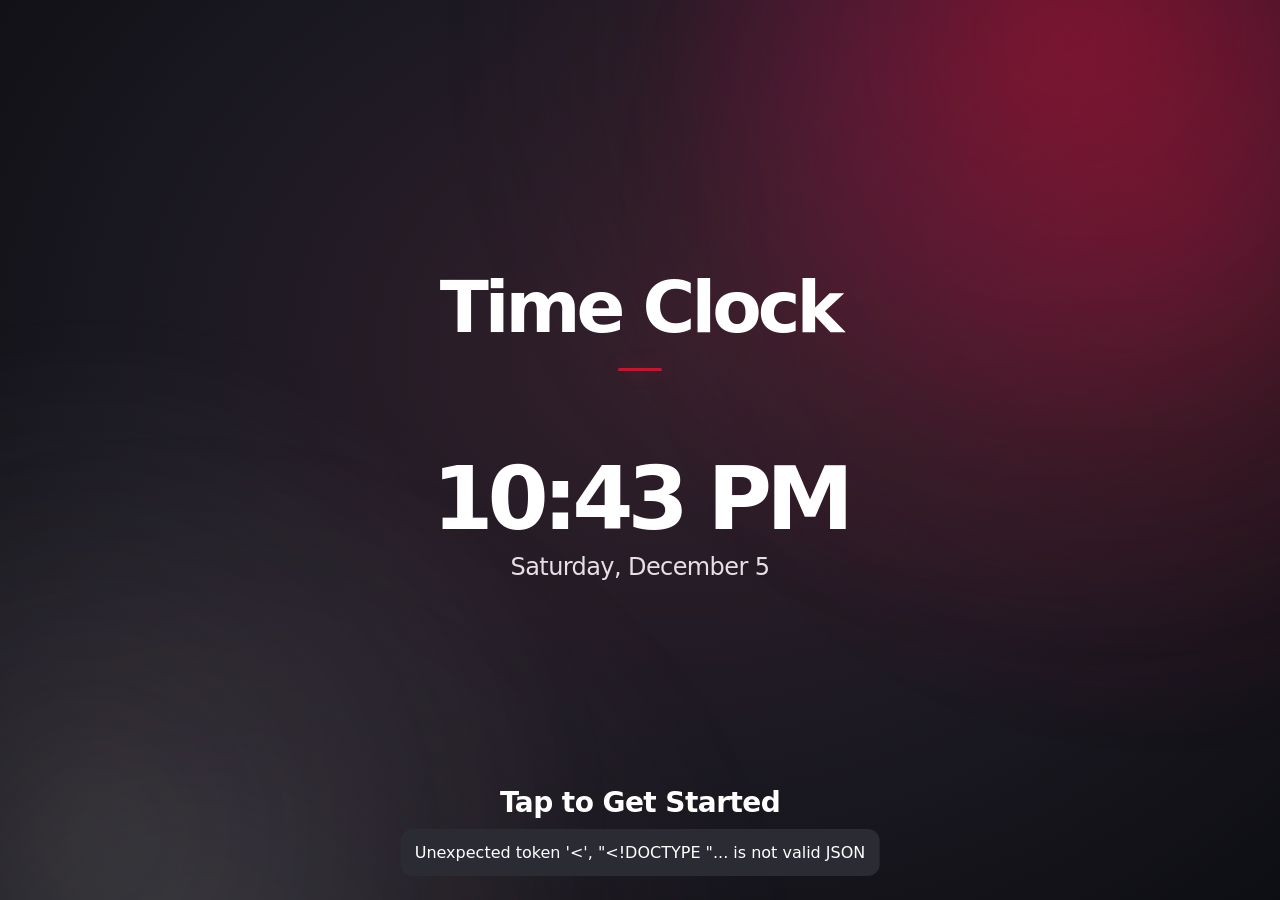
==== commit 71d6a839: "Keep original kiosk welcome intact; load holiday visuals only for explicitly active schedule" ====
--- a/public/index.html
+++ b/public/index.html
@@ -437,7 +437,7 @@
 const welcomeTimeFormatter=new Intl.DateTimeFormat('en-US',{timeZone:'America/Chicago',hour:'numeric',minute:'2-digit',hour12:true});
 const welcomeDateFormatter=new Intl.DateTimeFormat('en-US',{timeZone:'America/Chicago',weekday:'long',month:'long',day:'numeric'});
 function stopWelcomeClock(){if(welcomeClockTimer!==null){clearInterval(welcomeClockTimer);welcomeClockTimer=null}}
-function updateWelcomeClock(){const now=new Date();if($('welcomeTime'))$('welcomeTime').textContent=welcomeTimeFormatter.format(now);if($('welcomeDate'))$('welcomeDate').textContent=welcomeDateFormatter.format(now)}
+function updateWelcomeClock(){const now=new Date();if($('welcomeTime'))$('welcomeTime').textContent=welcomeTimeFormatter.format(now);if($('welcomeDate'))$('welcomeDate').textContent=welcomeDateFormatter.format(now);if($('welcomeTouch')&&document.querySelector('main')?.classList.contains('welcome-mode')){const today=centralThemeDay.format(now);if(today!==lastWelcomeThemeDate){lastWelcomeThemeDate=today;refreshWelcomeTheme($('welcomeTouch'));}}}
 function startWelcomeClock(){stopWelcomeClock();updateWelcomeClock();welcomeClockTimer=setInterval(updateWelcomeClock,1000)}
 
 function clearKeypadIdle(){clearTimeout(keypadIdle);keypadIdle=null}
@@ -500,6 +500,47 @@
  if(controls&&controls.parentElement===$('app'))document.querySelector('main').appendChild(controls);
 }
 function setAppTheme(color){document.querySelector('meta[name="theme-color"]')?.setAttribute('content',color)}
+// The original welcome screen stays untouched unless a saved theme is active.
+// Load holiday assets only when needed; one KV-backed request per welcome entry.
+let holidayAssetsPromise=null, lastWelcomeThemeDate='';
+const centralThemeDay=new Intl.DateTimeFormat('en-CA',{timeZone:'America/Chicago',year:'numeric',month:'2-digit',day:'2-digit'});
+function ensureHolidayAssets(){
+ if(holidayAssetsPromise)return holidayAssetsPromise;
+ holidayAssetsPromise=new Promise((resolve,reject)=>{
+  const stylesheet=document.createElement('link');
+  stylesheet.rel='stylesheet';stylesheet.href='/seasonal-scenes.css';
+  stylesheet.onload=()=>{
+   const script=document.createElement('script');script.src='/seasonal-scenes.js';
+   script.onload=resolve;script.onerror=()=>reject(Error('Theme artwork unavailable'));
+   document.head.appendChild(script);
+  };
+  stylesheet.onerror=()=>reject(Error('Theme artwork unavailable'));
+  document.head.appendChild(stylesheet);
+ }).catch(e=>{holidayAssetsPromise=null;throw e});
+ return holidayAssetsPromise;
+}
+async function refreshWelcomeTheme(touch){
+ if(!touch)return;
+ try{
+  const response=await fetch('/api/welcome-theme',{cache:'no-store'});
+  if(!response.ok)return; // Never block sign-in due to a theme error.
+  const data=await response.json();
+  if(touch!==$('welcomeTouch')||!touch.isConnected)return;
+  const theme=['thanksgiving','christmas','newyear','fourth'].includes(data.theme)?data.theme:'classic';
+  if(theme==='classic'){
+   touch.removeAttribute('data-theme');
+   touch.querySelector('.season-scene')?.remove();
+   return;
+  }
+  await ensureHolidayAssets();
+  if(touch!==$('welcomeTouch')||!touch.isConnected||!window.CFIThemeScene)return;
+  touch.dataset.theme=theme;
+  const markup=window.CFIThemeScene.markup(theme);
+  const existing=touch.querySelector('.season-scene');
+  if(existing)existing.outerHTML=markup;
+  else touch.querySelector('.welcome-center')?.insertAdjacentHTML('beforebegin',markup);
+ }catch(e){/* Visual effects must never stop an employee from punching in or out. */}
+}
 function welcome(){
  setAppTheme('#101116');
  clearKeypadIdle();preserveSessionControls();clearInterval(interval);stopCountdown();state=null;
@@ -507,7 +548,9 @@
  $('signout').classList.add('hidden');$('sessionControls').classList.add('hidden');close();
  $('app').innerHTML='<button id="welcomeTouch" class="welcome-touch" type="button" aria-label="Tap to Get Started"><span class="ambient ambient-red"></span><span class="ambient ambient-white"></span><span class="welcome-center"><strong>Time Clock</strong><i class="welcome-rule"></i><span class="welcome-clock"><span class="welcome-time" id="welcomeTime"></span><span class="welcome-date" id="welcomeDate"></span></span></span><span class="welcome-prompt">Tap to Get Started</span></button>';
  $('welcomeTouch').onclick=transitionToSignin;
+ lastWelcomeThemeDate=centralThemeDay.format(new Date());
  startWelcomeClock();
+ refreshWelcomeTheme($('welcomeTouch'));
 }
 function transitionToSignin(){
  stopWelcomeClock();
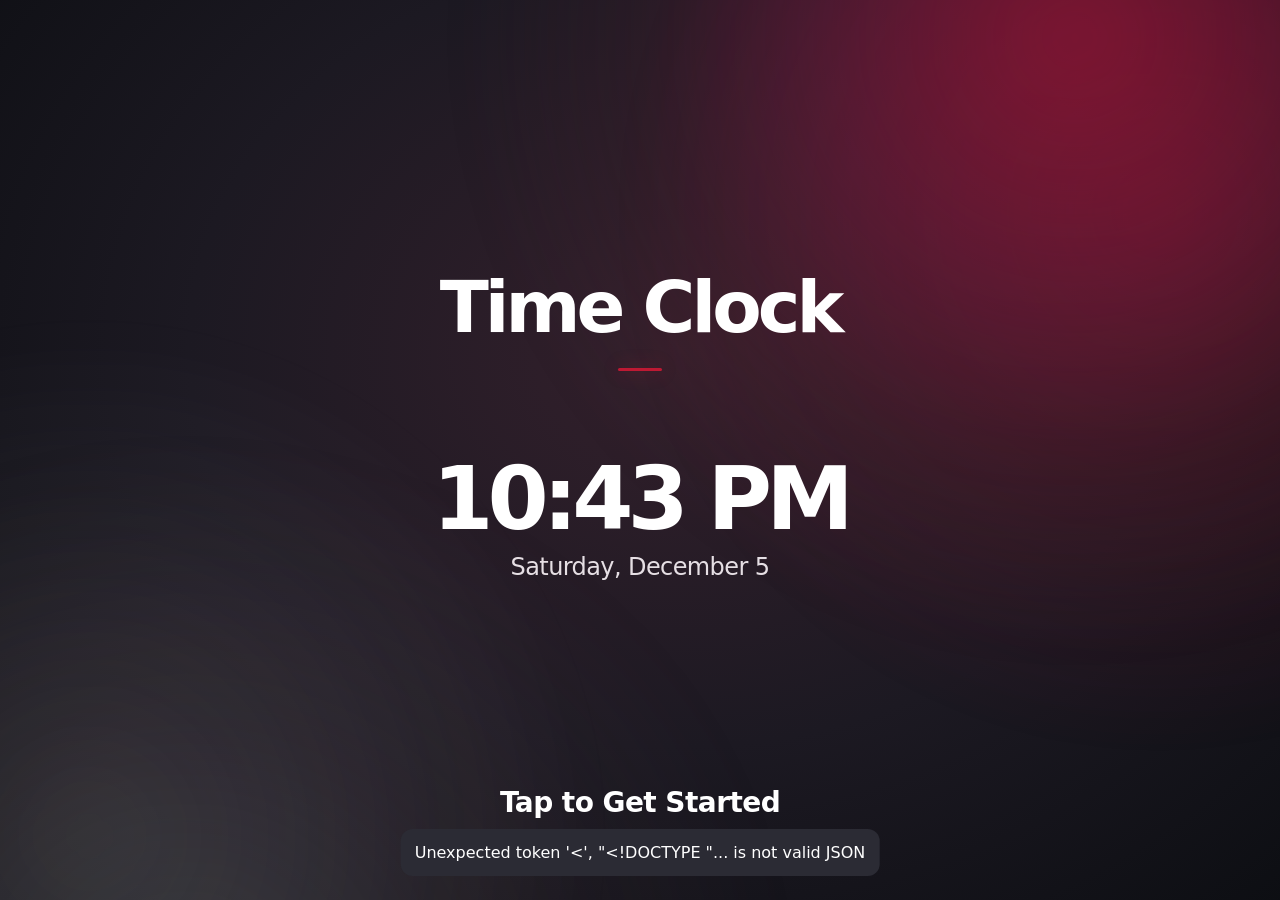
==== commit 360204cd: "Show compact Paychex employee ID beneath signed-in first name" ====
--- a/public/index.html
+++ b/public/index.html
@@ -431,6 +431,9 @@
  background-attachment:fixed;
 }
 main.signed-in-mode.clocked-in{background:transparent}
+/* Small employee identifier directly below the signed-in first name. */
+.signed-in-mode .employee-id-caption{margin-top:7px;font-size:clamp(14px,3.6vw,16px);font-weight:500;letter-spacing:0;color:#67707a;line-height:1.35;text-align:center}
+.signed-in-mode .employee-id-caption strong{font-weight:750;color:#38424b;font-variant-numeric:tabular-nums}
 </style></head><body><main class="login-mode"><header class="top"><div class="brand"><span class="emblem-crop"><img src="/cfi-logo.png" alt="CFI Tire Service" class="real-logo"></span><span class="login-brand-caption">Time Clock</span></div></header><div id="app"></div><div id="sessionControls" class="session-controls hidden"><button id="signout" class="close hidden" type="button">Sign Out</button><div id="inactivity" class="inactivity-label hidden" aria-live="off">Automatic Sign Out In 1:00</div></div></main><div class="overlay hidden" id="overlay"></div><div class="toast hidden" id="toast"></div><script>
 const $=s=>document.getElementById(s),escapeHTML=s=>String(s).replace(/[&<>"]/g,c=>({'&':'&amp;','<':'&lt;','>':'&gt;','"':'&quot;'}[c])),fixed=n=>Number(n).toFixed(2),fmt=t=>new Intl.DateTimeFormat('en-US',{timeZone:'America/Chicago',hour:'numeric',minute:'2-digit'}).format(new Date(t)),day=d=>new Intl.DateTimeFormat('en-US',{weekday:'short',month:'short',day:'numeric',timeZone:'UTC'}).format(new Date(d+'T12:00:00Z'));
 let state=null,interval=null,keypadIdle=null,welcomeClockTimer=null;
@@ -783,7 +786,7 @@
    }).join('')+'</div></div>':'';
  const accessiblePunches=entries.map(p=>'<li>'+(p.kind==='IN'?'In':'Out')+' at '+fmt(p.at)+'</li>').join('');
  $('app').innerHTML='<div class="clock-home">'
-  +'<header class="employee-greeting"><div class="eyebrow">'+day(s.today).toUpperCase()+'</div><h1 class="hello">'+first+'</h1></header>'
+  +'<header class="employee-greeting"><div class="eyebrow">'+day(s.today).toUpperCase()+'</div><h1 class="hello">'+first+'</h1><div class="employee-id-caption">Paychex ID: <strong>'+escapeHTML(s.user.id)+'</strong></div></header>'
   +'<section class="primary-zone" aria-label="Clock Status"><div class="status-line"><span class="entry-dot '+(on?'':'out')+'"></span>'+(on?'Clocked In':'Clocked Out')+'</div>'
   +'<button class="main-clock-button" id="punch" type="button"><span class="clock-arrow" aria-hidden="true">'+(on?'↑':'↓')+'</span>Clock '+(on?'Out':'In')+'</button>'
   +(last?'<div class="last-punch">'+(on?'Since ':last.kind==='IN'?'Last in ':'Last out ')+fmt(last.at)+'</div>':'')+'</section>'
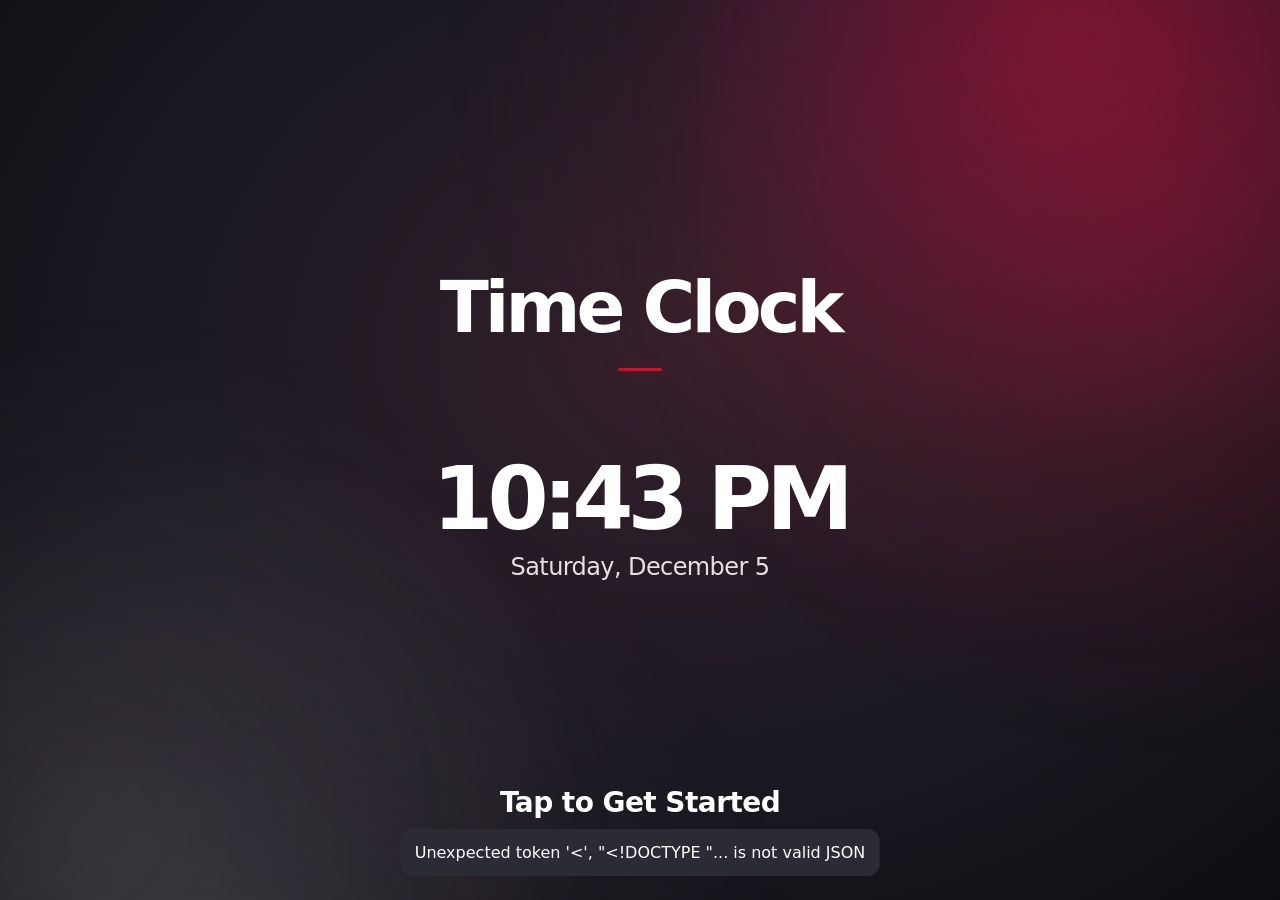
==== commit b4c329e1: "Make Paychex employee ID the default sign-in method" ====
--- a/public/index.html
+++ b/public/index.html
@@ -650,16 +650,16 @@
  clearInterval(interval);stopCountdown();state=null;
  $('signout').classList.add('hidden');$('sessionControls').classList.add('hidden');
  const keys=['1','2','3','4','5','6','7','8','9','C','0','⌫'];
- $('app').innerHTML='<div class="card signin-card"><h2>Employee Sign In</h2><div class="signin-methods" role="group" aria-label="Sign in using"><button type="button" class="signin-method active" data-method="birthdate" aria-pressed="true">Birthdate</button><button type="button" class="signin-method" data-method="id" aria-pressed="false">Paychex ID</button></div>'
+ $('app').innerHTML='<div class="card signin-card"><h2>Employee Sign In</h2><div class="signin-methods" role="group" aria-label="Sign in using"><button type="button" class="signin-method active" data-method="id" aria-pressed="true">Paychex ID</button><button type="button" class="signin-method" data-method="birthdate" aria-pressed="false">Birthdate</button></div>'
   +'<form id="login" autocomplete="off"><label class="field visually-hidden" for="id">Paychex Employee ID</label>'
   +'<input type="hidden" name="id" id="id">'
-  +'<output class="keypad-display hidden" id="keypadDisplay" aria-label="Entered Paychex Employee ID" aria-live="polite">Enter Paychex Employee ID</output>'
-  +'<div id="birthdateFields" class="birthdate-fields" role="group" aria-label="Date of birth"><button type="button" class="birthdate-field selected" data-part="month"><span class="field-caption">MONTH</span><span class="field-digits">MM</span></button><span class="birthdate-divider">/</span><button type="button" class="birthdate-field" data-part="day"><span class="field-caption">DAY</span><span class="field-digits">DD</span></button><span class="birthdate-divider">/</span><button type="button" class="birthdate-field" data-part="year"><span class="field-caption">YEAR</span><span class="field-digits">YYYY</span></button></div><p id="yearTip" class="birthdate-year-tip">2-digit year works too</p>'
+  +'<output class="keypad-display" id="keypadDisplay" aria-label="Entered Paychex Employee ID" aria-live="polite">Enter Paychex Employee ID</output>'
+  +'<div id="birthdateFields" class="birthdate-fields hidden" role="group" aria-label="Date of birth"><button type="button" class="birthdate-field selected" data-part="month"><span class="field-caption">MONTH</span><span class="field-digits">MM</span></button><span class="birthdate-divider">/</span><button type="button" class="birthdate-field" data-part="day"><span class="field-caption">DAY</span><span class="field-digits">DD</span></button><span class="birthdate-divider">/</span><button type="button" class="birthdate-field" data-part="year"><span class="field-caption">YEAR</span><span class="field-digits">YYYY</span></button></div><p id="yearTip" class="birthdate-year-tip hidden">2-digit year works too</p>'
   +'<div class="keypad" aria-label="Numeric Keypad">'+keys.map(key=>'<button type="button" class="keypad-key '+(key==="C"||key==="⌫"?"keypad-utility":"")+'" data-key="'+key+'" aria-label="'+(key==="C"?"Clear":key==="⌫"?"Backspace":key)+'">'+key+'</button>').join('')+'</div>'
   +'<button class="primary keypad-submit" id="keypadSubmit" disabled type="button">Sign In</button><div id="loginError" class="login-error hidden" role="alert"></div></form></div><div class="questions-signin">'+questionsLink()+'</div><button type="button" id="refreshTimeclock" class="signin-refresh" aria-label="Refresh Time Clock"><svg viewBox="0 0 24 24" aria-hidden="true"><path d="M20 11a8 8 0 1 0-2.35 5.65"/><path d="M20 4v7h-7"/></svg><span>Refresh</span></button>';
  wireQuestions();
  $('refreshTimeclock').onclick=()=>window.location.reload();
- let signinMethod='birthdate';
+ let signinMethod='id';
  const id=$('id'),display=$('keypadDisplay'),submit=$('keypadSubmit');
  const birthFields=$('birthdateFields');
  const dob={month:'',day:'',year:''};
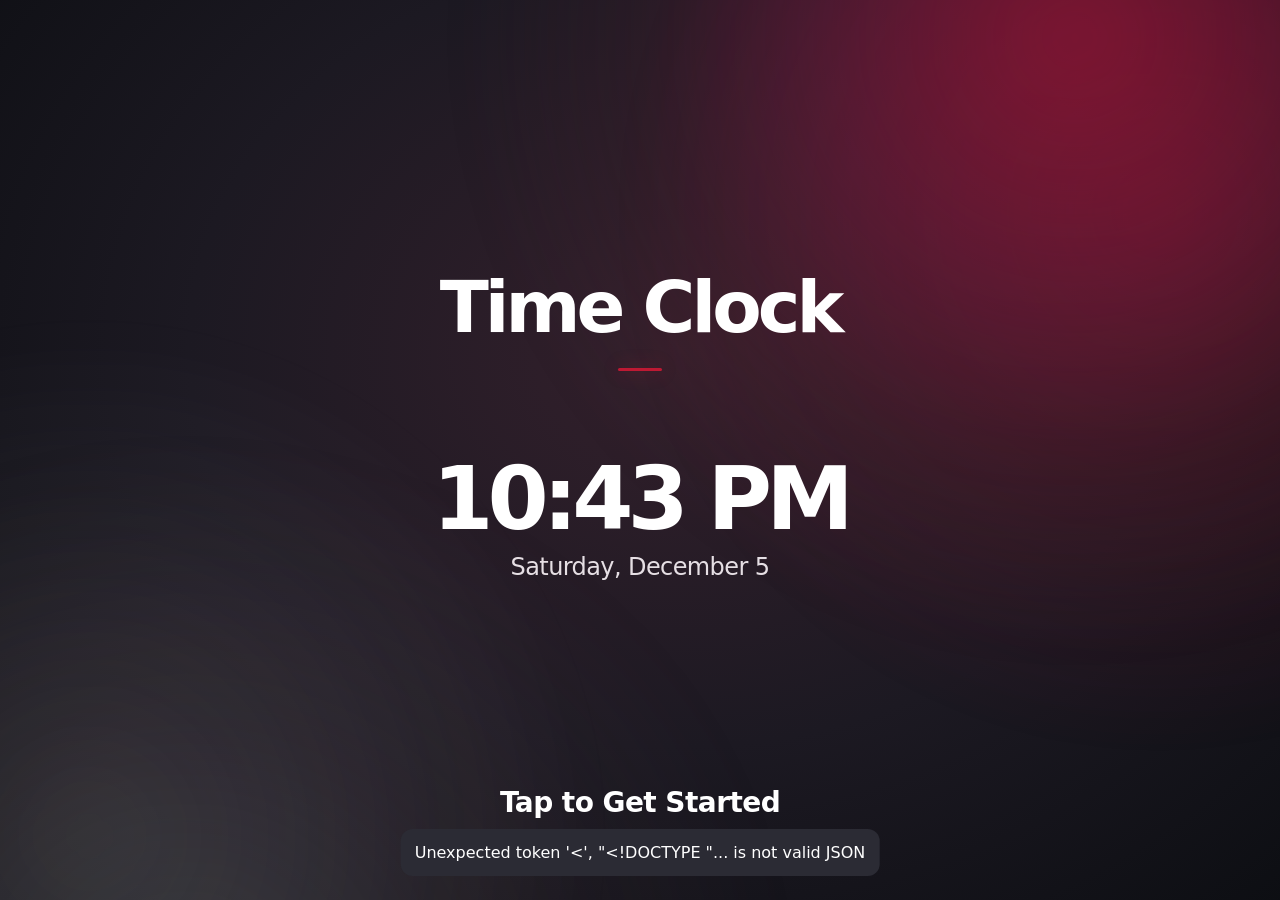
==== commit d6018f7f: "Add actual fullscreen read-only theme preview URLs" ====
--- a/public/index.html
+++ b/public/index.html
@@ -506,6 +506,8 @@
 // The original welcome screen stays untouched unless a saved theme is active.
 // Load holiday assets only when needed; one KV-backed request per welcome entry.
 let holidayAssetsPromise=null, lastWelcomeThemeDate='';
+const requestedPreviewTheme=new URLSearchParams(location.search).get('previewTheme');
+const previewTheme=['classic','thanksgiving','christmas','newyear','fourth'].includes(requestedPreviewTheme)?requestedPreviewTheme:null;
 const centralThemeDay=new Intl.DateTimeFormat('en-CA',{timeZone:'America/Chicago',year:'numeric',month:'2-digit',day:'2-digit'});
 function ensureHolidayAssets(){
  if(holidayAssetsPromise)return holidayAssetsPromise;
@@ -525,9 +527,7 @@
 async function refreshWelcomeTheme(touch){
  if(!touch)return;
  try{
-  const response=await fetch('/api/welcome-theme',{cache:'no-store'});
-  if(!response.ok)return; // Never block sign-in due to a theme error.
-  const data=await response.json();
+  const data=previewTheme?{theme:previewTheme}:await (async()=>{const response=await fetch('/api/welcome-theme',{cache:'no-store'});if(!response.ok)throw Error('Theme unavailable');return response.json()})();
   if(touch!==$('welcomeTouch')||!touch.isConnected)return;
   const theme=['thanksgiving','christmas','newyear','fourth'].includes(data.theme)?data.theme:'classic';
   if(theme==='classic'){
@@ -550,7 +550,8 @@
  const main=document.querySelector('main');main.classList.remove('login-mode','signed-in-mode','clocked-in','clocked-out');main.classList.add('welcome-mode');document.body.classList.remove('employee-clocked-in');
  $('signout').classList.add('hidden');$('sessionControls').classList.add('hidden');close();
  $('app').innerHTML='<button id="welcomeTouch" class="welcome-touch" type="button" aria-label="Tap to Get Started"><span class="ambient ambient-red"></span><span class="ambient ambient-white"></span><span class="welcome-center"><strong>Time Clock</strong><i class="welcome-rule"></i><span class="welcome-clock"><span class="welcome-time" id="welcomeTime"></span><span class="welcome-date" id="welcomeDate"></span></span></span><span class="welcome-prompt">Tap to Get Started</span></button>';
- $('welcomeTouch').onclick=transitionToSignin;
+ $('welcomeTouch').onclick=previewTheme?()=>{}:transitionToSignin;
+ if(previewTheme)$('welcomeTouch').setAttribute('aria-label','Theme preview only');
  lastWelcomeThemeDate=centralThemeDay.format(new Date());
  startWelcomeClock();
  refreshWelcomeTheme($('welcomeTouch'));
@@ -869,5 +870,5 @@
  const lines=dates.length?dates.map(d=>'<h3 class="section">'+day(d.date)+'</h3>'+d.punches.map(p=>'<div class="row"><span>'+(p.kind==='IN'?'Clock In':'Clock Out')+'</span><strong>'+fmt(p.at)+'</strong></div>').join('')).join(''):'<div class="info">No Punches Recorded This Week.</div>';
  modal('<h2>My Timecard</h2><p class="sub">'+day(s.monday)+' – '+day(s.sunday)+'</p>'+lines);
 }
-$('signout').onclick=()=>signOut(false);if('serviceWorker'in navigator)navigator.serviceWorker.register('/sw.js').catch(()=>{});load();
+$('signout').onclick=()=>signOut(false);if('serviceWorker'in navigator)navigator.serviceWorker.register('/sw.js').catch(()=>{});if(previewTheme)welcome();else load();
 </script></body></html>
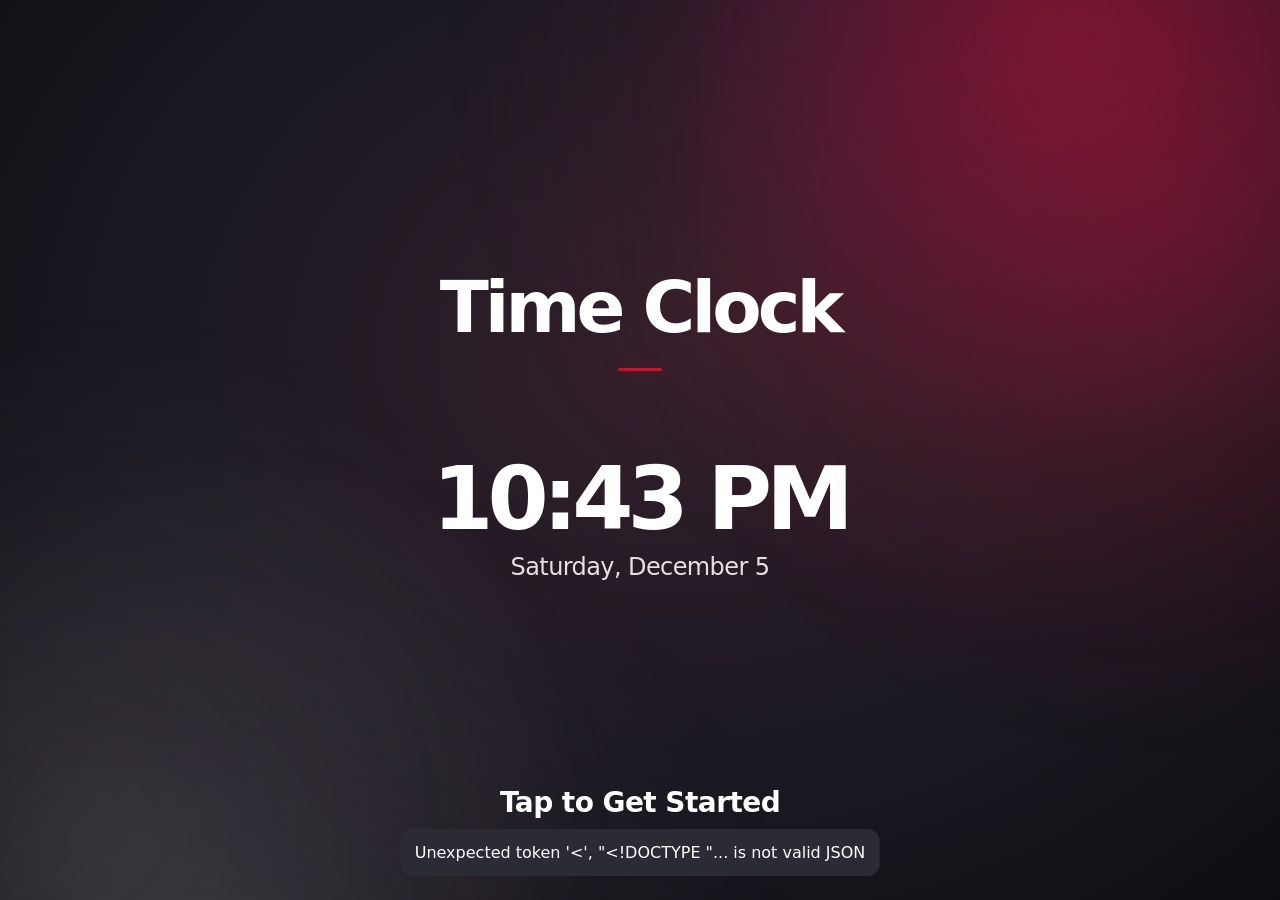
==== commit ba21f879: "Refresh photo theme stylesheet on kiosk" ====
--- a/public/index.html
+++ b/public/index.html
@@ -513,7 +513,7 @@
  if(holidayAssetsPromise)return holidayAssetsPromise;
  holidayAssetsPromise=new Promise((resolve,reject)=>{
   const stylesheet=document.createElement('link');
-  stylesheet.rel='stylesheet';stylesheet.href='/seasonal-scenes.css';
+  stylesheet.rel='stylesheet';stylesheet.href='/seasonal-scenes.css?v=photo27';
   stylesheet.onload=()=>{
    const script=document.createElement('script');script.src='/seasonal-scenes.js';
    script.onload=resolve;script.onerror=()=>reject(Error('Theme artwork unavailable'));
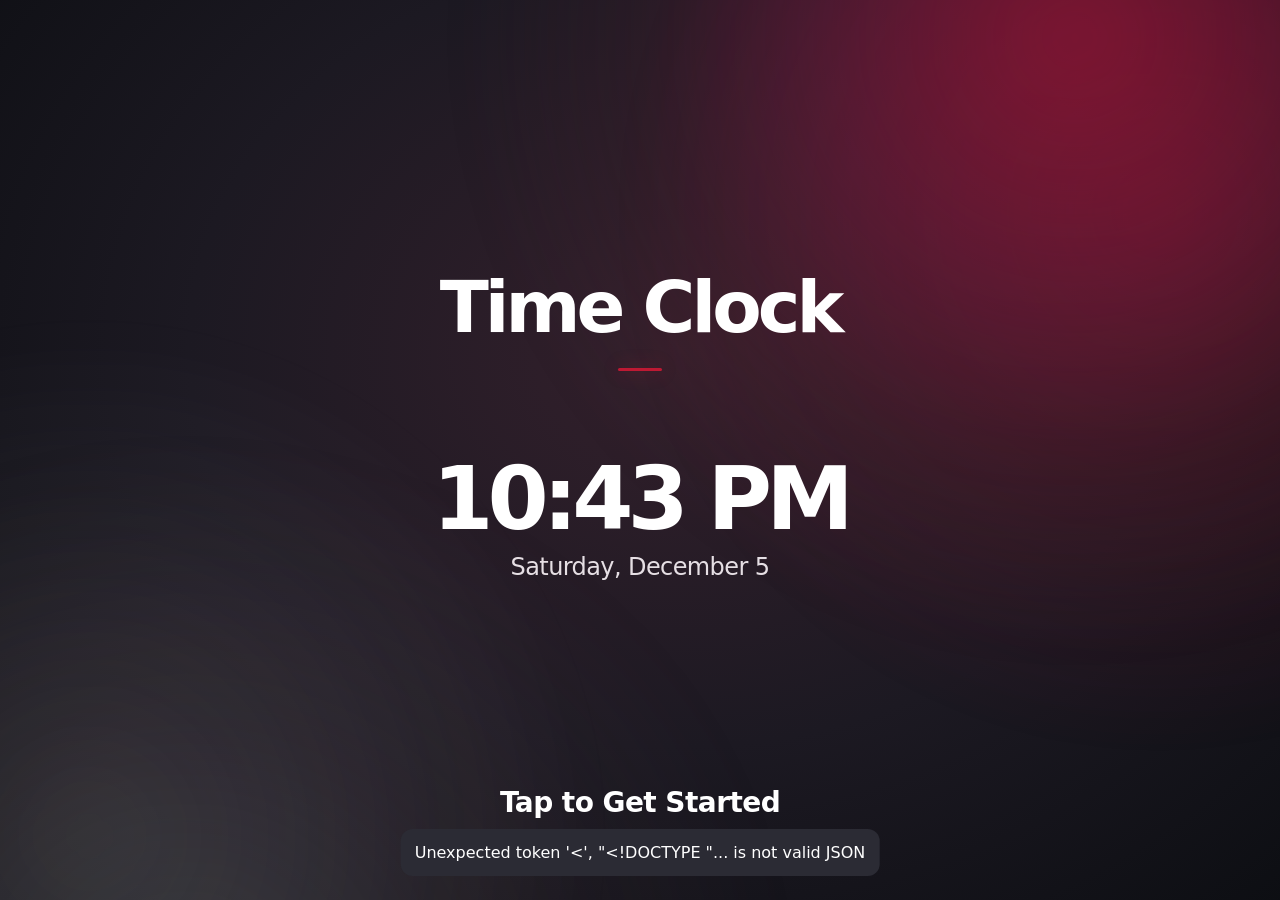
==== commit 900b196e: "Use saved theme image mapping directly for fullscreen previews" ====
--- a/public/index.html
+++ b/public/index.html
@@ -527,7 +527,11 @@
 async function refreshWelcomeTheme(touch){
  if(!touch)return;
  try{
-  const data=previewTheme?{theme:previewTheme}:await (async()=>{const response=await fetch('/api/welcome-theme',{cache:'no-store'});if(!response.ok)throw Error('Theme unavailable');return response.json()})();
+  const response=await fetch('/api/welcome-theme',{cache:'no-store'});
+  if(!response.ok)throw Error('Theme unavailable');
+  const saved=await response.json();
+  const data={theme:previewTheme||saved.theme,image:previewTheme?(saved.images?.[previewTheme]||null):saved.image};
+
   if(touch!==$('welcomeTouch')||!touch.isConnected)return;
   const theme=['thanksgiving','christmas','newyear','fourth'].includes(data.theme)?data.theme:'classic';
   if(theme==='classic'){
@@ -538,6 +542,13 @@
   await ensureHolidayAssets();
   if(touch!==$('welcomeTouch')||!touch.isConnected||!window.CFIThemeScene)return;
   touch.dataset.theme=theme;
+  touch.style.removeProperty('background-image');
+  if(data.image?.url){
+   const url=String(data.image.url);
+   if(url.startsWith('https://images.pexels.com/photos/')||url.startsWith('/api/theme-image/')){
+    touch.style.setProperty('background-image','url("'+url.replace(/"/g,'%22')+'")','important');
+   }
+  }
   const markup=window.CFIThemeScene.markup(theme);
   const existing=touch.querySelector('.season-scene');
   if(existing)existing.outerHTML=markup;
